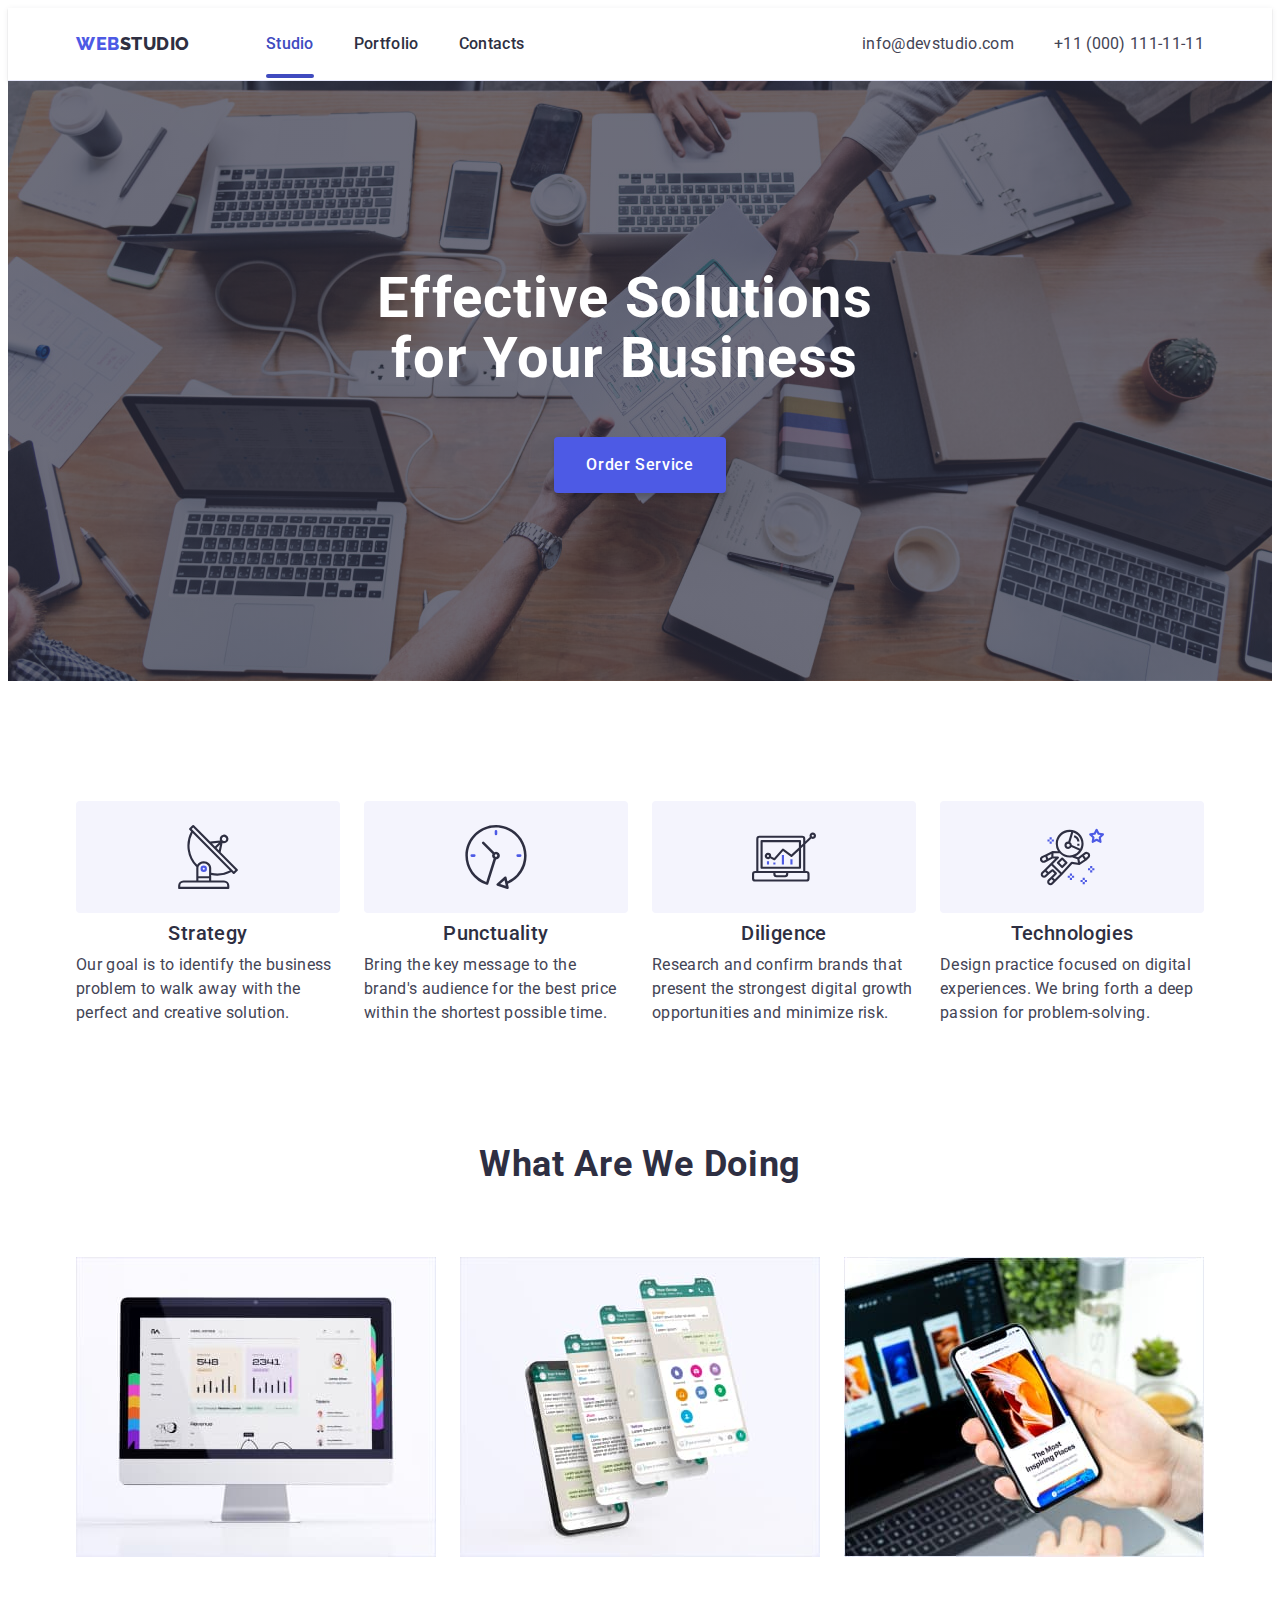
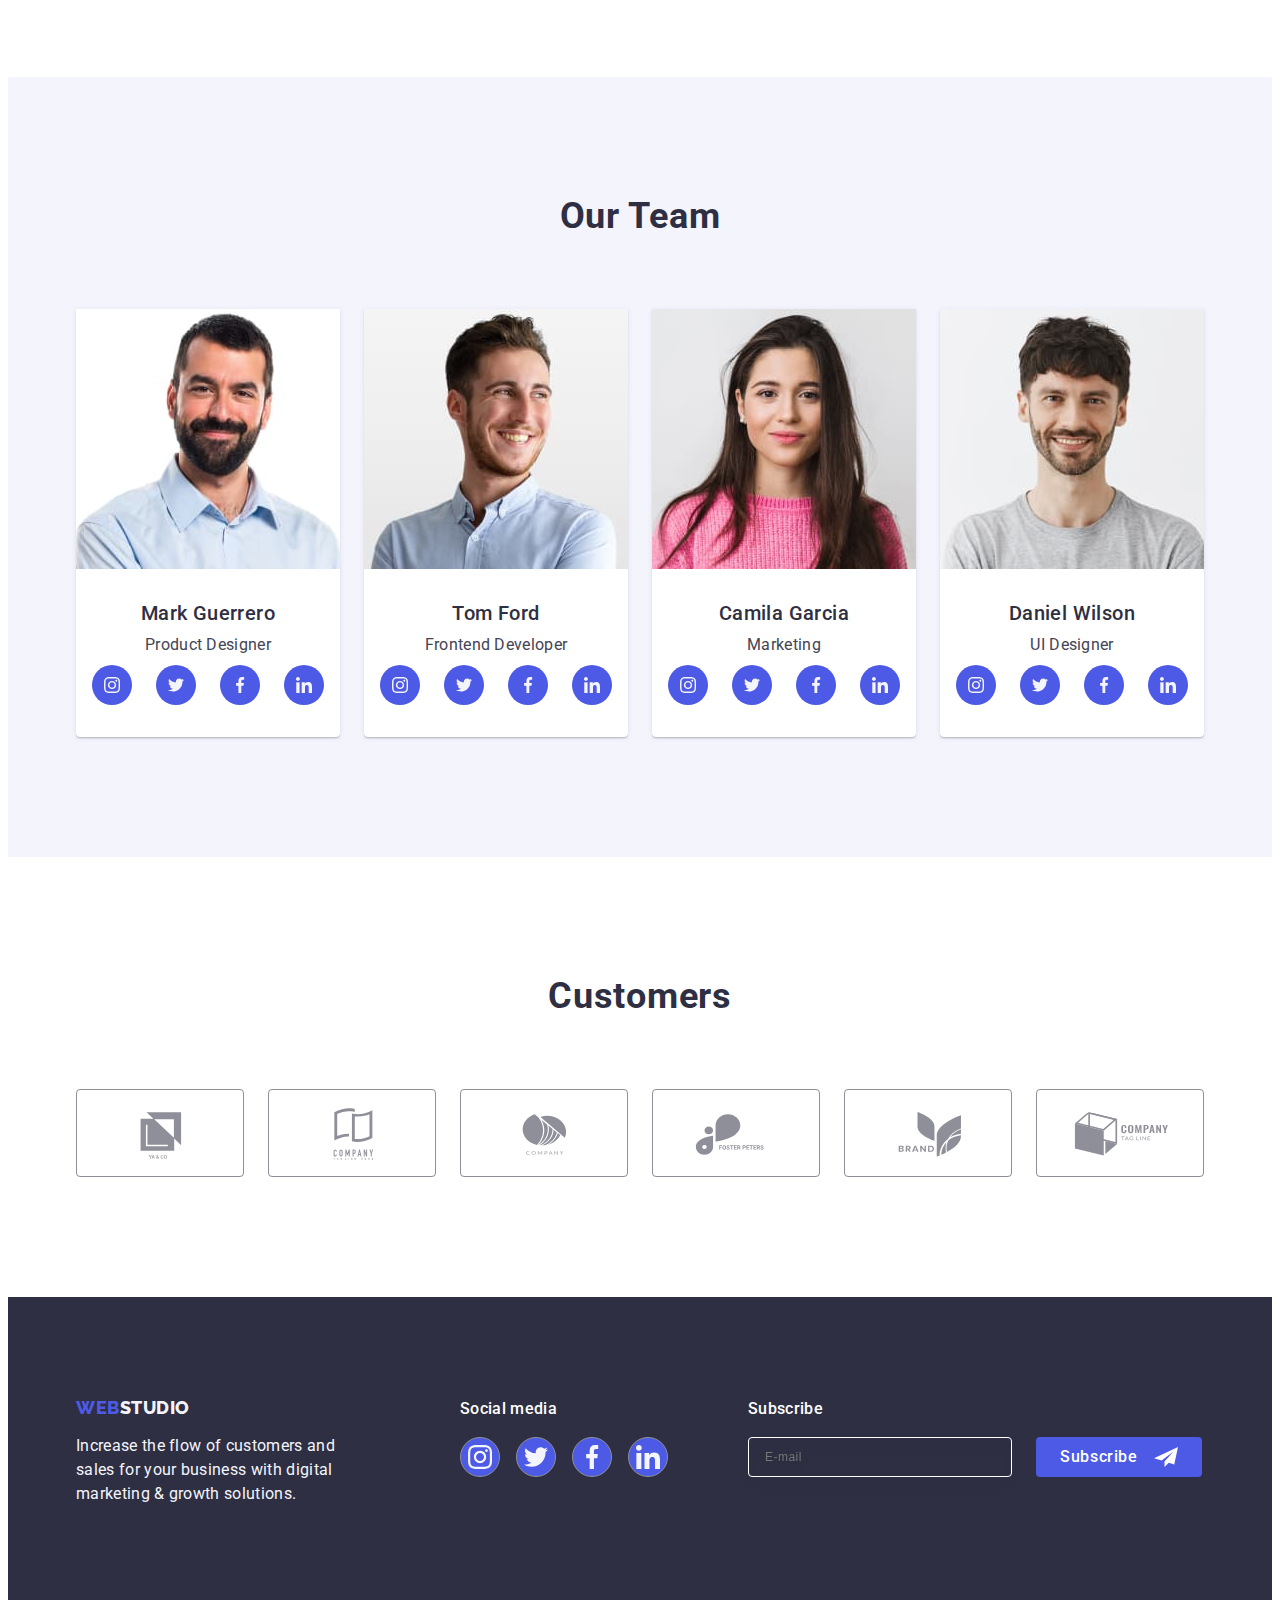
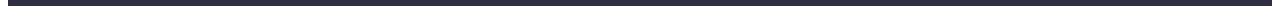
==== index.html @ 53921686 "0" ====
<!DOCTYPE html>
<html lang="en">
  <head>
    <meta charset="UTF-8" />
    <meta http-equiv="X-UA-Compatible" content="IE=edge" />
    <meta name="viewport" content="width=device-width, initial-scale=1.0" />
    <title>WebStudio - Studio</title>
    <link rel="preconnect" href="https://fonts.googleapis.com" />
    <link rel="preconnect" href="https://fonts.gstatic.com" crossorigin />
    <link
      href="https://fonts.googleapis.com/css2?family=Raleway:wght@800&family=Roboto:wght@400;500;700;900&display=swap"
      rel="stylesheet"
    />
    <link
      rel="stylesheet"
      href="https://cdnjs.cloudflare.com/ajax/libs/modern-normalize/2.0.0/modern-normalize.min.css"
      integrity="sha512-4xo8blKMVCiXpTaLzQSLSw3KFOVPWhm/TRtuPVc4WG6kUgjH6J03IBuG7JZPkcWMxJ5huwaBpOpnwYElP/m6wg=="
      crossorigin="anonymous"
      referrerpolicy="no-referrer"
    />
    <link rel="stylesheet" href="./css/styles.css" />
  </head>

  <body>
    <header class="header">
      <div class="header-container container">
        <!-- NAVIGATION ------------------->
        <nav class="header-nav">
          <a href="./index.html" class="header-logo link"
            >Web<span class="header-logo-span">Studio</span></a
          >
          <ul class="header-nav-list list">
            <li>
              <a
                href="./index.html"
                class="header-nav-list-item-link link current"
                >Studio</a
              >
            </li>
            <li>
              <a href="./portfolio.html" class="header-nav-list-item-link link"
                >Portfolio</a
              >
            </li>
            <li>
              <a href="" class="header-nav-list-item-link link">Contacts</a>
            </li>
          </ul>
        </nav>

        <!-- ADDRESS ------------------->
        <address class="address">
          <ul class="address-list list">
            <li>
              <a
                href="mailto:info@devstudio.com"
                class="header-address-list-item-link link"
                >info@devstudio.com</a
              >
            </li>
            <li>
              <a
                href="tel:+110001111111"
                class="header-address-list-item-link link"
                >+11 (000) 111-11-11</a
              >
            </li>
          </ul>
        </address>
      </div>
    </header>

    <main>
      <!-- SECTION-ONE ------------------->
      <section class="section-one">
        <div class="container-hero container">
          <h1 class="main-index-title">
            Effective Solutions for Your Business
          </h1>
          <button type="button" class="index-button" data-modal-open>
            Order Service
          </button>
        </div>
      </section>

      <!-- SECTION-TWO ------------------->
      <section class="section-two">
        <div class="container">
          <h2 class="visually-hidden">Our preference</h2>
          <ul class="menu-list list">
            <li class="menu-list-item">
              <div class="hero-icons">
                <svg class="hero-icons-svg" width="64" height="64">
                  <use href="./images/icons.svg#hero-icons-svg-1-antenna"></use>
                </svg>
              </div>
              <h3 class="title">Strategy</h3>
              <p class="menu-paragraph">
                Our goal is to identify the business problem to walk away with
                the perfect and creative solution.
              </p>
            </li>
            <li class="menu-list-item">
              <div class="hero-icons">
                <svg class="hero-icons-svg" width="64" height="64">
                  <use href="./images/icons.svg#hero-icons-svg-2-clock"></use>
                </svg>
              </div>
              <h3 class="title">Punctuality</h3>
              <p class="menu-paragraph">
                Bring the key message to the brand's audience for the best price
                within the shortest possible time.
              </p>
            </li>
            <li class="menu-list-item">
              <div class="hero-icons">
                <svg class="hero-icons-svg" width="64" height="64">
                  <use href="./images/icons.svg#hero-icons-svg-3-diagram"></use>
                </svg>
              </div>
              <h3 class="title">Diligence</h3>
              <p class="menu-paragraph">
                Research and confirm brands that present the strongest digital
                growth opportunities and minimize risk.
              </p>
            </li>
            <li class="menu-list-item">
              <div class="hero-icons">
                <svg class="hero-icons-svg" width="64" height="64">
                  <use
                    href="./images/icons.svg#hero-icons-svg-4-astronaut"
                  ></use>
                </svg>
              </div>
              <h3 class="title">Technologies</h3>
              <p class="menu-paragraph">
                Design practice focused on digital experiences. We bring forth a
                deep passion for problem-solving.
              </p>
            </li>
          </ul>
        </div>
      </section>

      <!-- SECTION-THREE ----------------->
      <section class="section-three">
        <div class="container-app container">
          <h2 class="subtitle">What are we doing</h2>
          <ul class="app-list list">
            <li class="app-list-item">
              <img
                src="./images/index-doing-01.jpg"
                alt="Desktops app img"
                width="360"
                height="300"
              />
            </li>
            <li class="app-list-item">
              <img
                src="./images/index-doing-02.jpg"
                alt="Messengers app img"
                width="360"
                height="300"
              />
            </li>
            <li class="app-list-item">
              <img
                src="./images/index-doing-03.jpg"
                alt="Mobiles app img"
                width="360"
                height="300"
              />
            </li>
          </ul>
        </div>
      </section>

      <!-- SECTION-FOUR ------------------>
      <section class="section-four">
        <div class="container">
          <h2 class="subtitle">Our Team</h2>
          <ul class="team list">
            <li class="team-item">
              <img
                src="./images/index-team-01.jpg"
                alt="Product Designer photo"
                width="264"
                height="260"
              />
              <div class="team-box">
                <h3 class="title">Mark Guerrero</h3>
                <p class="team-paragraph">Product Designer</p>

                <ul class="team-social list">
                  <!-- instagram -->
                  <li class="team-social-item">
                    <a class="team-social-icon link" href="#">
                      <svg class="team-svg" width="16" height="16">
                        <use href="./images/icons.svg#ico-1-instagram"></use>
                      </svg>
                    </a>
                  </li>
                  <!-- twitter -->
                  <li class="team-social-item">
                    <a class="team-social-icon link" href="#">
                      <svg class="team-svg" width="16" height="16">
                        <use href="./images/icons.svg#ico-2-twitter"></use>
                      </svg>
                    </a>
                  </li>
                  <!-- facebook -->
                  <li class="team-social-item">
                    <a class="team-social-icon link" href="#">
                      <svg class="team-svg" width="16" height="16">
                        <use href="./images/icons.svg#ico-3-facebook"></use>
                      </svg>
                    </a>
                  </li>
                  <!-- linkedin -->
                  <li class="team-social-item">
                    <a class="team-social-icon link" href="#">
                      <svg class="team-svg" width="16" height="16">
                        <use href="./images/icons.svg#ico-4-linkedin"></use>
                      </svg>
                    </a>
                  </li>
                </ul>
              </div>
            </li>
            <li class="team-item">
              <img
                src="./images/index-team-02.jpg"
                alt="Frontend Developer photo"
                width="264"
                height="260"
              />
              <div class="team-box">
                <h3 class="title">Tom Ford</h3>
                <p class="team-paragraph">Frontend Developer</p>
                <ul class="team-social list">
                  <!-- instagram -->
                  <li class="team-social-item">
                    <a class="team-social-icon link" href="#">
                      <svg class="team-svg" width="16" height="16">
                        <use href="./images/icons.svg#ico-1-instagram"></use>
                      </svg>
                    </a>
                  </li>
                  <!-- twitter -->
                  <li class="team-social-item">
                    <a class="team-social-icon link" href="#">
                      <svg class="team-svg" width="16" height="16">
                        <use href="./images/icons.svg#ico-2-twitter"></use>
                      </svg>
                    </a>
                  </li>
                  <!-- facebook -->
                  <li class="team-social-item">
                    <a class="team-social-icon link" href="#">
                      <svg class="team-svg" width="16" height="16">
                        <use href="./images/icons.svg#ico-3-facebook"></use>
                      </svg>
                    </a>
                  </li>
                  <!-- linkedin -->
                  <li class="team-social-item">
                    <a class="team-social-icon link" href="#">
                      <svg class="team-svg" width="16" height="16">
                        <use href="./images/icons.svg#ico-4-linkedin"></use>
                      </svg>
                    </a>
                  </li>
                </ul>
              </div>
            </li>
            <li class="team-item">
              <img
                src="./images/index-team-03.jpg"
                alt="Marketer photo"
                width="264"
                height="260"
              />
              <div class="team-box">
                <h3 class="title">Camila Garcia</h3>
                <p class="team-paragraph">Marketing</p>
                <ul class="team-social list">
                  <!-- instagram -->
                  <li class="team-social-item">
                    <a class="team-social-icon link" href="#">
                      <svg class="team-svg" width="16" height="16">
                        <use href="./images/icons.svg#ico-1-instagram"></use>
                      </svg>
                    </a>
                  </li>
                  <!-- twitter -->
                  <li class="team-social-item">
                    <a class="team-social-icon link" href="#">
                      <svg class="team-svg" width="16" height="16">
                        <use href="./images/icons.svg#ico-2-twitter"></use>
                      </svg>
                    </a>
                  </li>
                  <!-- facebook -->
                  <li class="team-social-item">
                    <a class="team-social-icon link" href="#">
                      <svg class="team-svg" width="16" height="16">
                        <use href="./images/icons.svg#ico-3-facebook"></use>
                      </svg>
                    </a>
                  </li>
                  <!-- linkedin -->
                  <li class="team-social-item">
                    <a class="team-social-icon link" href="#">
                      <svg class="team-svg" width="16" height="16">
                        <use href="./images/icons.svg#ico-4-linkedin"></use>
                      </svg>
                    </a>
                  </li>
                </ul>
              </div>
            </li>
            <li class="team-item">
              <img
                src="./images/index-team-04.jpg"
                alt="UI Designer photo"
                width="264"
                height="260"
              />
              <div class="team-box">
                <h3 class="title">Daniel Wilson</h3>
                <p class="team-paragraph">UI Designer</p>
                <ul class="team-social list">
                  <!-- instagram -->
                  <li class="team-social-item">
                    <a class="team-social-icon link" href="#">
                      <svg class="team-svg" width="16" height="16">
                        <use href="./images/icons.svg#ico-1-instagram"></use>
                      </svg>
                    </a>
                  </li>
                  <!-- twitter -->
                  <li class="team-social-item">
                    <a class="team-social-icon link" href="#">
                      <svg class="team-svg" width="16" height="16">
                        <use href="./images/icons.svg#ico-2-twitter"></use>
                      </svg>
                    </a>
                  </li>
                  <!-- facebook -->
                  <li class="team-social-item">
                    <a class="team-social-icon link" href="#">
                      <svg class="team-svg" width="16" height="16">
                        <use href="./images/icons.svg#ico-3-facebook"></use>
                      </svg>
                    </a>
                  </li>
                  <!-- linkedin -->
                  <li class="team-social-item">
                    <a class="team-social-icon link" href="#">
                      <svg class="team-svg" width="16" height="16">
                        <use href="./images/icons.svg#ico-4-linkedin"></use>
                      </svg>
                    </a>
                  </li>
                </ul>
              </div>
            </li>
          </ul>
        </div>
      </section>

      <!-- SECTION-FIVE ------------------>
      <section class="section-five">
        <div class="container">
          <h2 class="subtitle">Customers</h2>
          <ul class="customers-list list">
            <!-- customers-logo-1 -->
            <li class="customers-item">
              <a href="#" class="customers-link link">
                <svg class="customers-icon" width="104" height="56">
                  <use href="./images/icons.svg#customers-logo-1"></use>
                </svg>
              </a>
            </li>
            <!-- customers-logo-2 -->
            <li class="customers-item">
              <a href="#" class="customers-link link">
                <svg class="customers-icon" width="104" height="56">
                  <use href="./images/icons.svg#customers-logo-2"></use>
                </svg>
              </a>
            </li>
            <!-- customers-logo-3 -->
            <li class="customers-item">
              <a href="#" class="customers-link link">
                <svg class="customers-icon" width="104" height="56">
                  <use href="./images/icons.svg#customers-logo-3"></use>
                </svg>
              </a>
            </li>
            <!-- customers-logo-4 -->
            <li class="customers-item">
              <a href="#" class="customers-link link">
                <svg class="customers-icon" width="104" height="56">
                  <use href="./images/icons.svg#customers-logo-4"></use>
                </svg>
              </a>
            </li>
            <!-- customers-logo-5 -->
            <li class="customers-item">
              <a href="#" class="customers-link link">
                <svg class="customers-icon" width="104" height="56">
                  <use href="./images/icons.svg#customers-logo-5"></use>
                </svg>
              </a>
            </li>
            <!-- customers-logo-6 -->
            <li class="customers-item">
              <a href="#" class="customers-link link">
                <svg class="customers-icon" width="104" height="56">
                  <use href="./images/icons.svg#customers-logo-6"></use>
                </svg>
              </a>
            </li>
          </ul>
        </div>
      </section>
    </main>

    <!-- SECTION-FOOTER ---------------->
    <footer class="footer">
      <div class="footer-container container">
        <div class="footer-logo-block">
          <a href="./index.html" class="footer-logo link"
            >Web<span class="footer-logo-span">Studio</span></a
          >
          <p class="footer-paragraph">
            Increase the flow of customers and sales for your business with
            digital marketing & growth solutions.
          </p>
        </div>

        <!------- FOOTER SOCIAL --------->
        <div class="footer-social-block">
          <p class="footer-social-paragraph">Social media</p>
          <ul class="footer-social-list list">
            <!-- footer-instagram -->
            <li class="footer-social-items">
              <a href="#" class="footer-social-link link">
                <svg class="footer-social-svg" width="24" height="24">
                  <use href="./images/icons.svg#ico-1-instagram"></use>
                </svg>
              </a>
            </li>
            <!-- footer-twitter -->
            <li class="footer-social-items">
              <a href="#" class="footer-social-link link">
                <svg class="footer-social-svg" width="24" height="24">
                  <use href="./images/icons.svg#ico-2-twitter"></use>
                </svg>
              </a>
            </li>
            <!-- footer-facebook -->
            <li class="footer-social-items">
              <a href="#" class="footer-social-link link">
                <svg class="footer-social-svg" width="24" height="24">
                  <use href="./images/icons.svg#ico-3-facebook"></use>
                </svg>
              </a>
            </li>
            <!-- footer-linkedin -->
            <li class="footer-social-items">
              <a href="#" class="footer-social-link link">
                <svg class="footer-social-svg" width="24" height="24">
                  <use href="./images/icons.svg#ico-4-linkedin"></use>
                </svg>
              </a>
            </li>
          </ul>
        </div>

        <!------- FOOTER SUBSCRIBE --------->
        <div class="footer-subscribe-block">
          <p class="footer-subscribe-paragraph">Subscribe</p>

          <!-- footer-subscribe-form -->
          <form name="subscribe" class="footer-subscribe-form">
            <label class="footer-subscribe-label">
              <input
                type="email"
                name="email"
                placeholder="E-mail"
                class="footer-subscribe-input"
              />
            </label>

            <!-- footer-subscribe-button -->
            <button class="footer-subscribe-button" type="submit">
              Subscribe
              <svg class="footer-subscribe-btn-svg" width="24" height="24">
                <use href="./images/icons.svg#tg-btn"></use>
              </svg>
            </button>
          </form>
        </div>
      </div>
    </footer>

    <!------------- MODAL --------------------->
    <div class="backdrop is-hidden" data-modal>
      <div class="modal">
        <!-- modal close button-X -->
        <button type="button" class="modal-button" data-modal-close>
          <svg class="modal-button-svg" width="8" height="8">
            <use href="./images/icons.svg#modal-x"></use>
          </svg>
        </button>
        <p class="">Leave your contacts and we will call you back</p>
        <!-- modal form -->
        <form class="modal-form-box">
          <!-- modal form Name-->
          <div class="">
            <label for="user-name" class=""></label>
            <div class="">
              <input type="text" class="" id="" name="" />
              <svg><use></use></svg>
            </div>
          </div>
          <!-- modal form Phone-->
          <div class="">
            <label for="user-phone" class=""></label>
            <div class="">
              <input type="tel" class="" id="" name="" />
              <svg><use></use></svg>
            </div>
          </div>
          <!-- modal form Email-->
          <div class="">
            <label for="user-email" class=""></label>
            <div class="">
              <input type="email" class="" id="" name="" />
              <svg><use></use></svg>
            </div>
          </div>
          <!-- modal form Comment-->
          <div class="">
            <label class="" for="user-comment">Comment</label>
            <textarea
              id=""
              class=""
              placeholder="Text input"
              name=""
            ></textarea>
          </div>
          <!-- modal form Checkbox Privacy-->

          <!-- modal form Button Submit-->
        </form>
      </div>
    </div>
    <script src="./js/modal.js"></script>
  </body>
  <!-- HAPPY-END --------------------->
</html>
---- css/styles.css ----
:root {
  --body-background-color: #ffffff;
  --body-text-color: #434455;
  --logo-color: #4d5ae5;
  --logo-header-span-color: #2e2f42;
  --logo-footer-span-color: #f4f4fd;
  --paragraph-color: #434455;
  --color-grey: #2e2f42;
  --footer-social-svg-fill: #f4f4fd;
}

/*--RESET-----------------------*/

*,
*::before,
*::after {
  box-sizing: border-box;
}

h1,
h2,
h3,
h4,
h5,
h6,
p {
  margin-top: 0;
  margin-bottom: 0;
}

ul,
ol {
  list-style: none;
  margin: 0;
  margin-top: 0;
  margin-bottom: 0;
  padding-left: 0;
}

img {
  display: block;
}

.list {
  list-style: none;
  margin: 0;
  padding-left: 0;
}

.link {
  text-decoration: none;
}

fieldset {
  padding: 0;
  margin: 0;
  border: none;
}

/*--GLOBAL-----------------------*/

body {
  font-family: "Roboto", sans-serif;
  color: var(--body-text-color);
  background-color: var(--body-background-color);
}

.container {
  width: 1158px;
  margin: 0 auto;
  padding-right: 15px;
  padding-left: 15px;
}

.visually-hidden {
  position: absolute;
  width: 1px;
  height: 1px;
  margin: -1px;
  border: 0;
  padding: 0;
  white-space: nowrap;
  clip-path: inset(100%);
  clip: rect(0 0 0 0);
  overflow: hidden;
}

/*-- HEADER ---------------------*/

.header {
  border-bottom: 1px solid #e7e9fc;
  padding-top: 24px;
  padding-bottom: 24px;
  box-shadow: 0px 2px 1px rgba(46, 47, 66, 0.08),
    0px 1px 1px rgba(46, 47, 66, 0.16), 0px 1px 6px rgba(46, 47, 66, 0.08);
}

.header-container {
  display: flex;
  justify-content: space-between;
  align-items: center;
}

.header-nav {
  display: flex;
  align-items: center;
}

.header-logo {
  font-family: "Raleway", sans-serif;
  font-weight: 800;
  font-size: 18px;
  line-height: 1.17;
  letter-spacing: 0.03em;
  text-transform: uppercase;
  color: var(--logo-color);
  align-self: center;
  margin-right: 76px;
}

.header-logo-span {
  color: var(--logo-header-span-color);
}

.header-nav-list {
  display: flex;
  gap: 40px;
}

.header-nav-list-item-link {
  font-size: 16px;
  line-height: 1.5;
  letter-spacing: 0.02em;
  font-weight: 500;
  padding-top: 24px;
  padding-bottom: 24px;
  color: var(--color-grey);
  transition: color 250ms cubic-bezier(0.4, 0, 0.2, 1);
}

.header-nav-list-item-link:hover,
.header-nav-list-item-link:focus,
.header-nav-list-item-link:active {
  color: #404bbf;
}

.address {
  font-style: normal;
  gap: 40px;
}

.address-list {
  display: flex;
  gap: 40px;
}

.header-address-list-item-link {
  font-weight: 400;
  font-size: 16px;
  line-height: 1.5;
  letter-spacing: 0.02em;
  color: #434455;
  transition: color 250ms cubic-bezier(0.4, 0, 0.2, 1);
}

.header-address-list-item-link:hover,
.header-address-list-item-link:focus,
.header-address-list-item-link:active {
  color: #404bbf;
}

/*--- SECTION-INDEX-ONE --------------*/

.section-one {
  background-position: center;
  background-color: var(--color-grey);
  background-size: cover;
  background-image: linear-gradient(
      to bottom,
      rgba(46, 47, 66, 0.7),
      rgba(46, 47, 66, 0.7)
    ),
    url(../images/people-office.jpg);
  background-repeat: no-repeat;
  padding: 188px 0px;
  max-width: 1440px;
  margin: 0 auto;
}

.container-hero {
  display: flex;
  flex-direction: column;
  padding: 0 316px;
}

.main-index-title {
  font-weight: 700;
  font-size: 56px;
  line-height: 1.07;
  letter-spacing: 0.02em;
  text-align: center;
  padding-bottom: 48px;
  max-width: 496px;
  color: #ffffff;
}

.index-button {
  display: block;
  padding: 16px 32px;
  align-self: center;
  min-width: 169px;
  height: 56px;
  border: none;
  font-size: 16px;
  line-height: 1.5;
  letter-spacing: 0.04em;
  color: #ffffff;
  background-color: #4d5ae5;
  border-radius: 4px;
  font-family: "Roboto", sans-serif;
  font-weight: 500;
  box-shadow: 0px 4px 4px rgba(0, 0, 0, 0.15);
  cursor: pointer;
  transition: background-color 250ms cubic-bezier(0.4, 0, 0.2, 1);
}

.index-button:focus {
  background-color: #404bbf;
}

.index-button:hover {
  background: #404bbf;
  box-shadow: 0px 4px 4px rgba(0, 0, 0, 0.15);
}

/*--- SECTION-INDEX-TWO --------------*/

.section-two {
  padding: 120px 0;
}

.menu-list {
  display: flex;
  gap: 24px;
}

.menu-list-item {
  width: 264px;
}

.hero-icons {
  display: flex;
  width: 264px;
  height: 112px;
  align-items: center;
  justify-content: center;
  margin-bottom: 8px;
  border-radius: 4px;
  background: #f4f4fd;
}

.hero-icons-svg {
  margin: 24px 100px;
}

.menu-list-item > h3 {
  margin-bottom: 8px;
}

.menu-paragraph {
  font-style: normal;
  font-weight: 400;
  font-size: 16px;
  line-height: 1.5;
  letter-spacing: 0.02em;
  color: #434455;
}

.title {
  font-size: 20px;
  line-height: 1.2;
  font-weight: 500;
  letter-spacing: 0.02em;
  color: var(--color-grey);
  text-align: center;
  margin-bottom: 8px;
}

.team-paragraph {
  font-size: 16px;
  line-height: 1.5;
  letter-spacing: 0.02em;
  color: #434455;
  text-align: center;
}

/*--- SECTION-INDEX-THREE --------------*/

.section-three {
  padding-bottom: 120px;
}

.subtitle {
  font-weight: 700;
  font-size: 36px;
  line-height: 1.11;
  text-align: center;
  text-transform: capitalize;
  letter-spacing: 0.02em;
  color: var(--color-grey);
  margin-bottom: 72px;
}

.app-list {
  display: flex;
  gap: 24px;
}

.app-list-item {
  width: calc((100% - 48px) / 3);
}

/*--- SECTION-INDEX-FOUR --------------*/

.section-four {
  background-color: #f4f4fd;
  padding: 120px 0;
}

.team {
  display: flex;
  gap: 24px;
}

.team-item {
  display: flex;
  flex-direction: column;
  justify-content: center;
  align-items: center;
  width: calc((100% - 72px) / 4);
  box-shadow: 0px 1px 6px rgba(46, 47, 66, 0.08),
    0px 1px 1px rgba(46, 47, 66, 0.16), 0px 2px 1px rgba(46, 47, 66, 0.08);
  border-radius: 0px 0px 4px 4px;
  background-color: #ffffff;
}

.team-box {
  padding: 32px 0;
}

.team-social {
  display: flex;
  justify-content: center;
  margin-top: 8px;
  gap: 24px;
}

.team-social-item {
  width: 40px;
  height: 40px;
}

.team-social-icon {
  width: 100%;
  height: 100%;
  background-color: #4d5ae5;
  padding: 12px;
  border-radius: 50%;
  display: flex;
  align-items: center;
  justify-content: center;
  transition: background-color 250ms cubic-bezier(0.4, 0, 0.2, 1);
}

.team-social-icon:hover,
.team-social-icon:focus {
  background-color: #404bbf;
}

.team-svg {
  fill: #f4f4fd;
}

/*--- SECTION-INDEX-FIVE --------------*/

.section-five {
  padding-top: 120px;
  padding-bottom: 120px;
}

.customers-list {
  display: flex;
  gap: 24px;
}

.customers-item {
  display: inline-block;
  height: 88px;
  width: calc((100% - 120px) / 6);
}

.customers-item:hover,
.customers-item:focus {
  border: 1px solid #404bbf;
  border-radius: 4px;
}

.customers-link {
  width: 100%;
  height: 100%;
  border: 1px solid #8e8f99;
  color: #8e8f99;
  border-radius: 4px;
  display: flex;
  align-items: center;
  justify-content: center;
  padding: 16px 32px;
  transition: border-color 250ms cubic-bezier(0.4, 0, 0.2, 1),
    color 250ms cubic-bezier(0.4, 0, 0.2, 1);
}

.customers-link:hover,
.customers-link:focus {
  fill: #404bbf;
  color: #404bbf;
  border-color: #404bbf;
}

.customers-icon {
  fill: currentColor;
}

.customers-icon:hover,
.customers-icon:focus {
  fill: #404bbf;
}

/*-- PORTFOLIO-CATEGORY-BUTTON-FILTER -----*/

.section-portfolio-category {
  padding-top: 96px;
  padding-bottom: 120px;
}

.category-filter {
  display: flex;
  align-items: center;
  justify-content: center;
  gap: 24px;
  margin-bottom: 72px;
}

.button-filter {
  font-family: "Roboto", sans-serif;
  font-size: 16px;
  line-height: 1.5;
  color: #4d5ae5;
  background-color: #f4f4fd;
  border: 1px solid #e7e9fc;
  border-radius: 4px;
  font-weight: 500;
  letter-spacing: 0.04em;
  padding: 12px 24px;
  cursor: pointer;
  transition: color 250ms cubic-bezier(0.4, 0, 0.2, 1),
    background-color 250ms cubic-bezier(0.4, 0, 0.2, 1),
    border-color 250ms cubic-bezier(0.4, 0, 0.2, 1),
    box-shadow 250ms cubic-bezier(0.4, 0, 0.2, 1);
}

.button-filter:hover,
.button-filter:focus {
  color: #ffffff;
  background: #404bbf;
  border: 1px solid transparent;
  box-shadow: 0px 3px 1px rgba(0, 0, 0, 0.1), 0px 2px 1px rgba(0, 0, 0, 0.08),
    0px 2px 2px rgba(0, 0, 0, 0.12);
  border-radius: 4px;
}

/*-- PORTFOLIO-CATEGORY-LIST -----------*/

.category-box {
  padding: 32px 16px;
  border: 1px solid #e7e9fc;
  border-top: none;
}

.category-list {
  display: flex;
  flex-wrap: wrap;
}

.category-item {
  margin-right: 24px;
  margin-bottom: 48px;
  position: relative;
  overflow: hidden;
}

.category-item:focus,
.category-item:hover {
  box-shadow: 0px 1px 6px rgba(46, 47, 66, 0.08),
    0px 1px 1px rgba(46, 47, 66, 0.16), 0px 2px 1px rgba(46, 47, 66, 0.08);
}

.category-item:nth-child(3) {
  margin-right: 0;
}

.category-item:nth-child(6) {
  margin-right: 0;
}

.category-item:nth-child(7) {
  margin-bottom: 0;
}

.category-item:nth-child(8) {
  margin-bottom: 0;
}

.category-item:nth-child(9) {
  margin-bottom: 0;
  margin-right: 0;
}

.category-title-box {
  text-align: start;
  margin-bottom: 8px;
}

.category-paragraph {
  font-size: 16px;
  line-height: 1.5;
  letter-spacing: 0.02em;
  color: var(--paragraph-color);
}

/*-- OVERLAY --------------------*/

.overlay-box {
  position: relative;
  overflow: hidden;
}

.overlay-box:hover .overlay-text {
  transform: translateY(0);
}

.overlay-text {
  position: absolute;
  top: 0;
  font-size: 16px;
  line-height: 1.5;
  letter-spacing: 0.02em;
  color: #f4f4fd;
  padding: 40px 32px;
  background-color: #4d5ae5;
  height: 100%;
  width: 100%;
  transform: translateY(100%);
  transition: transform 250ms cubic-bezier(0.4, 0, 0.2, 1);
}

.overlay-link {
  display: block;
  transition: box-shadow 250ms cubic-bezier(0.4, 0, 0.2, 1);
}

.overlay-link:hover {
  box-shadow: 0px 1px 6px rgba(46, 47, 66, 0.08),
    0px 1px 1px rgba(46, 47, 66, 0.16), 0px 2px 1px rgba(46, 47, 66, 0.08);
}

.overlay-link:focus .overlay-text {
  transform: translateY(0%);
}

.overlay-link:focus,
.overlay-link:hover > .overlay-text {
  box-shadow: 0px 1px 6px rgba(46, 47, 66, 0.08),
    0px 1px 1px rgba(46, 47, 66, 0.16), 0px 2px 1px rgba(46, 47, 66, 0.08);
}

/*-- FOOTER --------------------*/

.footer {
  background-color: #2e2f42;
  padding: 100px 0;
}

.footer-container {
  display: flex;
  align-items: baseline;
}

.footer-logo-block {
  margin-right: 120px;
}

.footer-logo {
  font-family: "Raleway", sans-serif;
  font-weight: 800;
  font-size: 18px;
  line-height: 1.17;
  letter-spacing: 0.03em;
  text-transform: uppercase;
  margin-bottom: 16px;
  display: inline-block;
  color: var(--logo-color);
}

.footer-logo-span {
  color: var(--logo-footer-span-color);
}

.footer-paragraph {
  font-size: 16px;
  line-height: 1.5;
  letter-spacing: 0.02em;
  color: #f4f4fd;
  max-width: 264px;
}

/*-- FOOTER SOCIAL -----------*/

.footer-social-block {
  margin-right: 80px;
}

.footer-social-paragraph {
  font-weight: 500;
  line-height: 1.5;
  letter-spacing: 0.02em;
  color: #ffffff;
  margin-bottom: 16px;
}

.footer-social-list {
  display: flex;
  gap: 16px;
}

.footer-social-items {
  width: 40px;
  height: 40px;
}

.footer-social-link {
  width: 100%;
  height: 100%;
  color: #8e8f99;
  border: 1px solid #8e8f99;
  background-color: #4d5ae5;
  border-radius: 50%;
  display: flex;
  align-items: center;
  justify-content: center;
  transition: background-color 250ms cubic-bezier(0.4, 0, 0.2, 1);
}

.footer-social-link:hover,
.footer-social-link:focus {
  color: #404bbf;
  border-color: #404bbf;
  background-color: #31d0aa;
}

.footer-social-svg {
  fill: var(--footer-social-svg-fill);
}

/*-- FOOTER SUBSCRIBE -----------*/

.footer-subscribe-block {
}

.footer-subscribe-paragraph {
  font-weight: 500;
  font-size: 16px;
  line-height: 1.5;
  letter-spacing: 0.02em;
  color: #ffffff;
  margin-bottom: 16px;
}

.footer-subscribe-form {
  display: flex;
  gap: 24px;
}

.footer-subscribe-label {
}

.footer-subscribe-input {
  display: block;
  width: 264px;
  height: 40px;
  font-size: 12px;
  line-height: 2;
  letter-spacing: 0.04em;
  padding-left: 16px;
  background-color: transparent;
  border: 1px solid #ffffff;
  filter: drop-shadow(0px 4px 4px rgba(0, 0, 0, 0.15));
  border-radius: 4px;
  color: #ffffff;
}

.footer-subscribe-button {
  display: flex;
  min-width: 165px;
  height: 40px;
  justify-content: center;
  align-items: center;
  font-family: "Roboto", sans-serif;
  font-size: 16px;
  font-weight: 500;
  letter-spacing: 0.04em;
  cursor: pointer;
  border: none;
  padding: 10px 24px;
  color: #ffffff;
  line-height: 1.5;
  background: #4d5ae5;
  border-radius: 4px;
}

.footer-subscribe-btn-svg {
  margin-left: 16px;
}

/*-- MODAL ------------*/

.backdrop {
  position: fixed;
  top: 0;
  left: 0;
  width: 100%;
  height: 100%;
  background-color: rgba(46, 47, 66, 0.4);
  transition: opacity 250ms cubic-bezier(0.4, 0, 0.2, 1),
    visibility 250ms cubic-bezier(0.4, 0, 0.2, 1);
}

.is-hidden {
  opacity: 0;
  visibility: hidden;
  pointer-events: none;
}

.modal {
  position: absolute;
  top: 50%;
  left: 50%;
  transform: translate(-50%, -50%) scale(1);
  width: 408px;
  min-height: 584px;
  background: #fcfcfc;
  box-shadow: 0px 1px 1px rgba(0, 0, 0, 0.14), 0px 1px 3px rgba(0, 0, 0, 0.12),
    0px 2px 1px rgba(0, 0, 0, 0.2);
  border-radius: 4px;
  transition: transform 250ms cubic-bezier(0.4, 0, 0.2, 1);
}

.modal-button {
  position: absolute;
  top: 24px;
  right: 24px;
  width: 24px;
  height: 24px;
  border-radius: 50%;
  display: flex;
  align-items: center;
  justify-content: center;
  background-color: #e7e9fc;
  border: 1px solid rgba(0, 0, 0, 0.1);
  padding: 0;
  cursor: pointer;
  transition: background-color 250ms cubic-bezier(0.4, 0, 0.2, 1),
    border 250ms cubic-bezier(0.4, 0, 0.2, 1);
}

.modal-button:hover {
  border: none;
  background-color: #404bbf;
}

.modal-button:focus {
  border: none;
  background-color: #404bbf;
}

.modal-button:hover,
.modal-button:focus .modal-button-svg {
  fill: #ffffff;
}

.modal-button-svg {
  transition: fill 250ms cubic-bezier(0.4, 0, 0.2, 1);
}

/*-- CURRENT PAGE ------------*/

.current {
  color: #404bbf;
  position: relative;
  transition: color 250ms cubic-bezier(0.4, 0, 0.2, 1);
}

.current:after {
  content: "";
  position: absolute;
  left: 0;
  bottom: -1px;
  background-color: #404bbf;
  height: 4px;
  border-radius: 2px;
  display: block;
  width: 100%;
}

/*-- END ---- GOOD-LUCK! -----*/
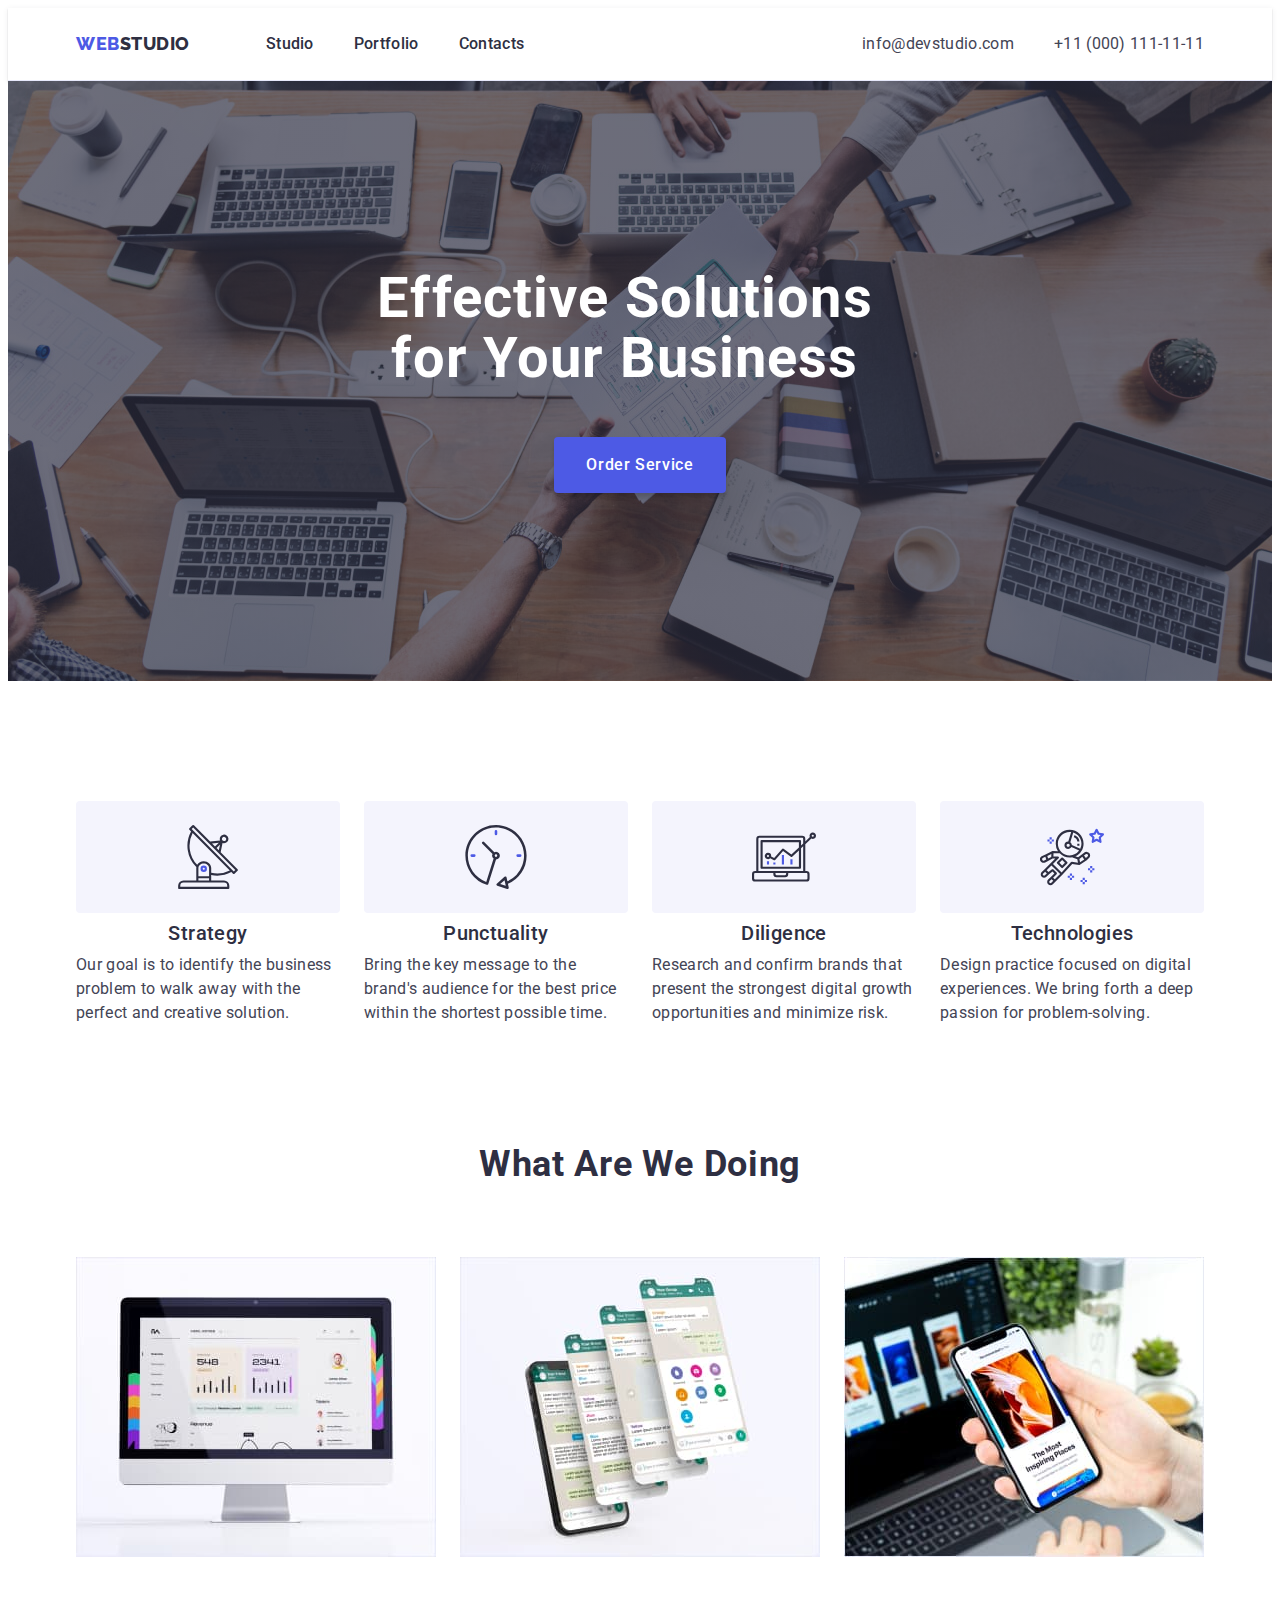
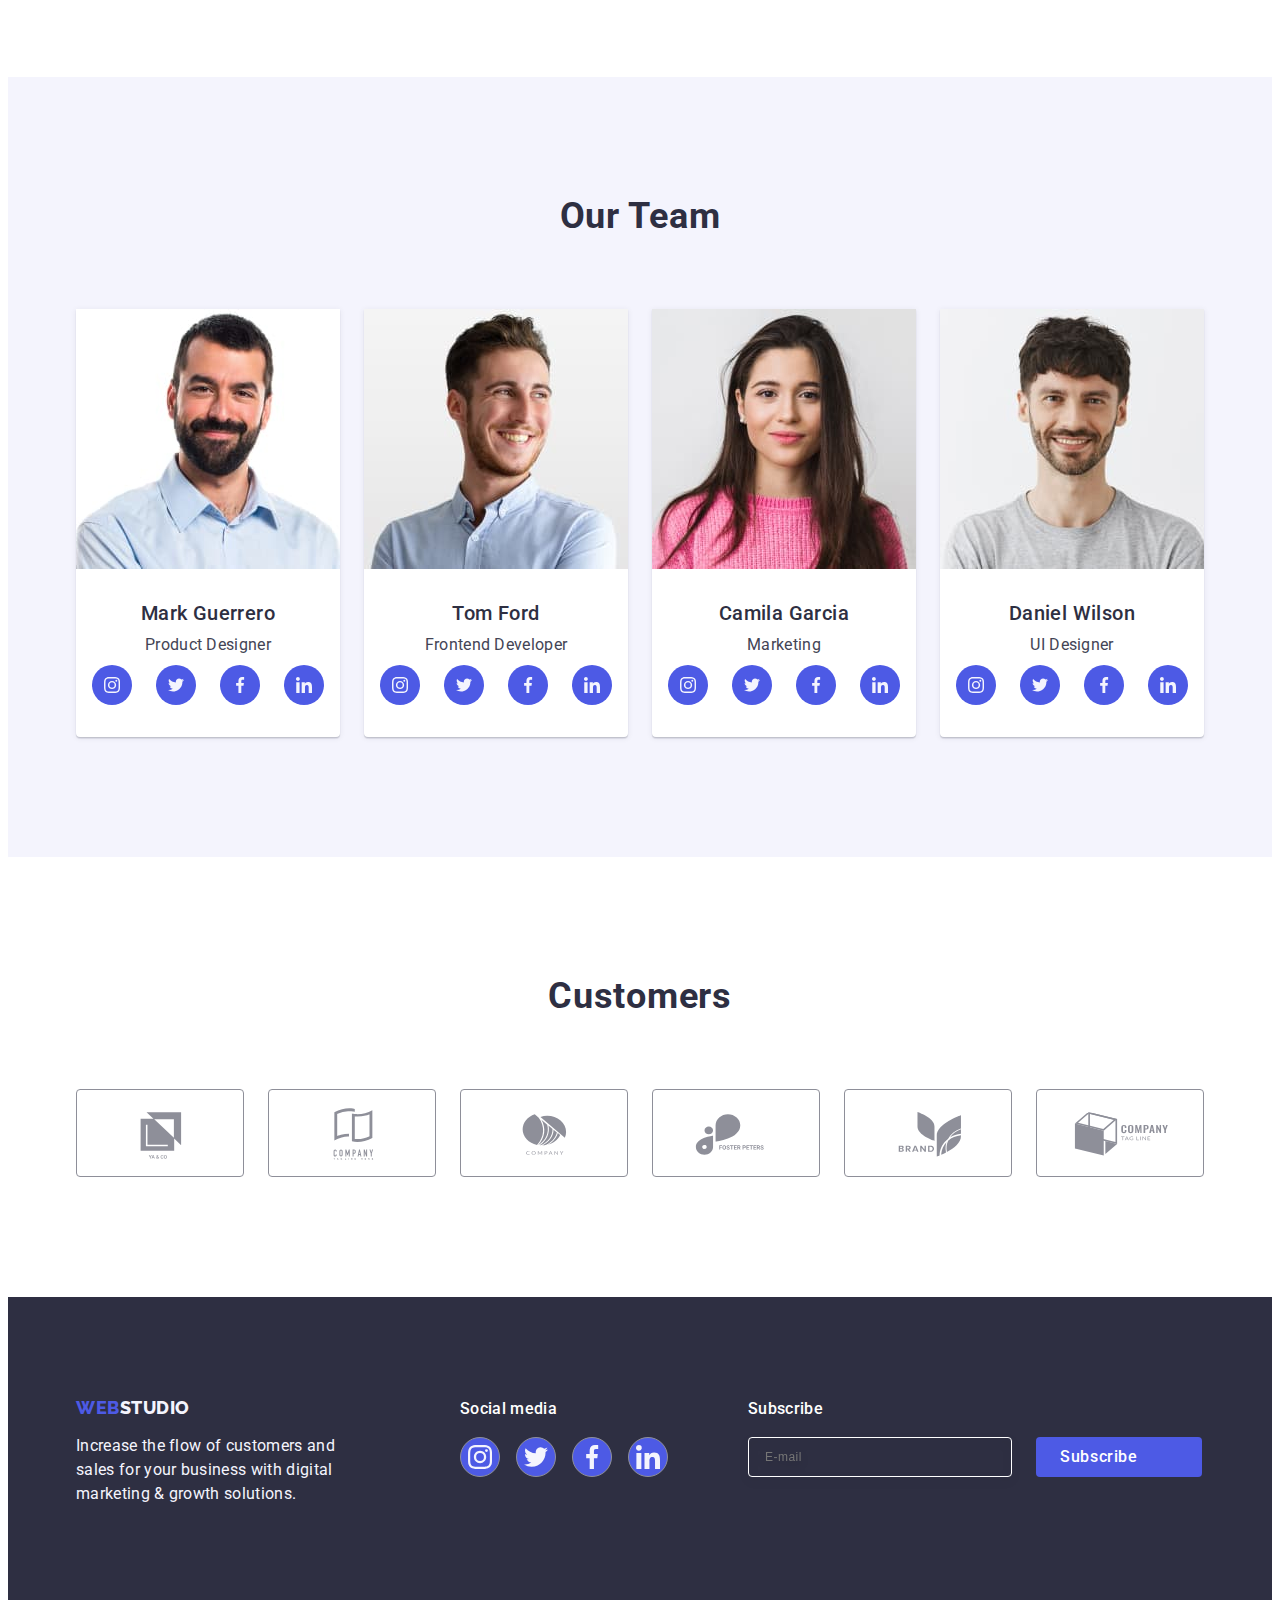
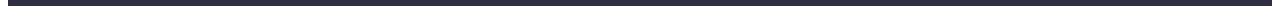
==== commit 9b5e6973: "x" ====
--- a/index.html
+++ b/index.html
@@ -1,564 +1,512 @@
 <!DOCTYPE html>
 <html lang="en">
-  <head>
-    <meta charset="UTF-8" />
-    <meta http-equiv="X-UA-Compatible" content="IE=edge" />
-    <meta name="viewport" content="width=device-width, initial-scale=1.0" />
-    <title>WebStudio - Studio</title>
-    <link rel="preconnect" href="https://fonts.googleapis.com" />
-    <link rel="preconnect" href="https://fonts.gstatic.com" crossorigin />
-    <link
-      href="https://fonts.googleapis.com/css2?family=Raleway:wght@800&family=Roboto:wght@400;500;700;900&display=swap"
-      rel="stylesheet"
-    />
-    <link
-      rel="stylesheet"
-      href="https://cdnjs.cloudflare.com/ajax/libs/modern-normalize/2.0.0/modern-normalize.min.css"
-      integrity="sha512-4xo8blKMVCiXpTaLzQSLSw3KFOVPWhm/TRtuPVc4WG6kUgjH6J03IBuG7JZPkcWMxJ5huwaBpOpnwYElP/m6wg=="
-      crossorigin="anonymous"
-      referrerpolicy="no-referrer"
-    />
-    <link rel="stylesheet" href="./css/styles.css" />
-  </head>
-
-  <body>
-    <header class="header">
-      <div class="header-container container">
-        <!-- NAVIGATION ------------------->
-        <nav class="header-nav">
-          <a href="./index.html" class="header-logo link"
-            >Web<span class="header-logo-span">Studio</span></a
-          >
-          <ul class="header-nav-list list">
-            <li>
-              <a
-                href="./index.html"
-                class="header-nav-list-item-link link current"
-                >Studio</a
-              >
-            </li>
-            <li>
-              <a href="./portfolio.html" class="header-nav-list-item-link link"
-                >Portfolio</a
-              >
-            </li>
-            <li>
-              <a href="" class="header-nav-list-item-link link">Contacts</a>
-            </li>
-          </ul>
-        </nav>
-
-        <!-- ADDRESS ------------------->
-        <address class="address">
-          <ul class="address-list list">
-            <li>
-              <a
-                href="mailto:info@devstudio.com"
-                class="header-address-list-item-link link"
-                >info@devstudio.com</a
-              >
-            </li>
-            <li>
-              <a
-                href="tel:+110001111111"
-                class="header-address-list-item-link link"
-                >+11 (000) 111-11-11</a
-              >
-            </li>
-          </ul>
-        </address>
-      </div>
-    </header>
-
-    <main>
-      <!-- SECTION-ONE ------------------->
-      <section class="section-one">
-        <div class="container-hero container">
-          <h1 class="main-index-title">
-            Effective Solutions for Your Business
-          </h1>
-          <button type="button" class="index-button" data-modal-open>
-            Order Service
+
+<head>
+  <meta charset="UTF-8" />
+  <meta http-equiv="X-UA-Compatible" content="IE=edge" />
+  <meta name="viewport" content="width=device-width, initial-scale=1.0" />
+  <title>WebStudio - Studio</title>
+  <link rel="preconnect" href="https://fonts.googleapis.com" />
+  <link rel="preconnect" href="https://fonts.gstatic.com" crossorigin />
+  <link href="https://fonts.googleapis.com/css2?family=Raleway:wght@800&family=Roboto:wght@400;500;700;900&display=swap"
+    rel="stylesheet" />
+  <link rel="stylesheet" href="https://cdnjs.cloudflare.com/ajax/libs/modern-normalize/2.0.0/modern-normalize.min.css"
+    integrity="sha512-4xo8blKMVCiXpTaLzQSLSw3KFOVPWhm/TRtuPVc4WG6kUgjH6J03IBuG7JZPkcWMxJ5huwaBpOpnwYElP/m6wg=="
+    crossorigin="anonymous" referrerpolicy="no-referrer" />
+  <link rel="stylesheet" href="./css/styles.css" />
+</head>
+
+<body>
+  <header class="header">
+    <div class="header-container container">
+      <!-- NAVIGATION ------------------->
+      <nav class="header-nav">
+        <a href="./index.html" class="header-logo link">Web<span class="header-logo-span">Studio</span></a>
+        <ul class="header-nav-list list">
+          <li>
+            <a href="./index.html" class="header-nav-list-item-link link current">Studio</a>
+          </li>
+          <li>
+            <a href="./portfolio.html" class="header-nav-list-item-link link">Portfolio</a>
+          </li>
+          <li>
+            <a href="" class="header-nav-list-item-link link">Contacts</a>
+          </li>
+        </ul>
+      </nav>
+
+      <!-- ADDRESS ------------------->
+      <address class="address">
+        <ul class="address-list list">
+          <li>
+            <a href="mailto:info@devstudio.com" class="header-address-list-item-link link">info@devstudio.com</a>
+          </li>
+          <li>
+            <a href="tel:+110001111111" class="header-address-list-item-link link">+11 (000) 111-11-11</a>
+          </li>
+        </ul>
+      </address>
+    </div>
+  </header>
+
+  <main>
+    <!-- SECTION-ONE ------------------->
+    <section class="section-one">
+      <div class="container-hero container">
+        <h1 class="main-index-title">
+          Effective Solutions for Your Business
+        </h1>
+        <button type="button" class="index-button" data-modal-open>
+          Order Service
+        </button>
+      </div>
+    </section>
+
+    <!-- SECTION-TWO ------------------->
+    <section class="section-two">
+      <div class="container">
+        <h2 class="visually-hidden">Our preference</h2>
+        <ul class="menu-list list">
+          <li class="menu-list-item">
+            <div class="hero-icons">
+              <svg class="hero-icons-svg" width="64" height="64">
+                <use href="./images/icons.svg#icon-antenna"></use>
+              </svg>
+            </div>
+            <h3 class="title">Strategy</h3>
+            <p class="menu-paragraph">
+              Our goal is to identify the business problem to walk away with
+              the perfect and creative solution.
+            </p>
+          </li>
+          <li class="menu-list-item">
+            <div class="hero-icons">
+              <svg class="hero-icons-svg" width="64" height="64">
+                <use href="./images/icons.svg#icon-clock"></use>
+              </svg>
+            </div>
+            <h3 class="title">Punctuality</h3>
+            <p class="menu-paragraph">
+              Bring the key message to the brand's audience for the best price
+              within the shortest possible time.
+            </p>
+          </li>
+          <li class="menu-list-item">
+            <div class="hero-icons">
+              <svg class="hero-icons-svg" width="64" height="64">
+                <use href="./images/icons.svg#icon-diagram"></use>
+              </svg>
+            </div>
+            <h3 class="title">Diligence</h3>
+            <p class="menu-paragraph">
+              Research and confirm brands that present the strongest digital
+              growth opportunities and minimize risk.
+            </p>
+          </li>
+          <li class="menu-list-item">
+            <div class="hero-icons">
+              <svg class="hero-icons-svg" width="64" height="64">
+                <use href="./images/icons.svg#icon-astronaut"></use>
+              </svg>
+            </div>
+            <h3 class="title">Technologies</h3>
+            <p class="menu-paragraph">
+              Design practice focused on digital experiences. We bring forth a
+              deep passion for problem-solving.
+            </p>
+          </li>
+        </ul>
+      </div>
+    </section>
+
+    <!-- SECTION-THREE ----------------->
+    <section class="section-three">
+      <div class="container-app container">
+        <h2 class="subtitle">What are we doing</h2>
+        <ul class="app-list list">
+          <li class="app-list-item">
+            <img src="./images/index-doing-01.jpg" alt="Desktops app img" width="360" height="300" />
+          </li>
+          <li class="app-list-item">
+            <img src="./images/index-doing-02.jpg" alt="Messengers app img" width="360" height="300" />
+          </li>
+          <li class="app-list-item">
+            <img src="./images/index-doing-03.jpg" alt="Mobiles app img" width="360" height="300" />
+          </li>
+        </ul>
+      </div>
+    </section>
+
+    <!-- SECTION-FOUR ------------------>
+    <section class="section-four">
+      <div class="container">
+        <h2 class="subtitle">Our Team</h2>
+        <ul class="team list">
+          <li class="team-item">
+            <img src="./images/index-team-01.jpg" alt="Product Designer photo" width="264" height="260" />
+            <div class="team-box">
+              <h3 class="title">Mark Guerrero</h3>
+              <p class="team-paragraph">Product Designer</p>
+
+              <ul class="team-social list">
+                <!-- instagram -->
+                <li class="team-social-item">
+                  <a class="team-social-icon link" href="#">
+                    <svg class="team-svg" width="16" height="16">
+                      <use href="./images/icons.svg#icon-instagram"></use>
+                    </svg>
+                  </a>
+                </li>
+                <!-- twitter -->
+                <li class="team-social-item">
+                  <a class="team-social-icon link" href="#">
+                    <svg class="team-svg" width="16" height="16">
+                      <use href="./images/icons.svg#icon-twitter"></use>
+                    </svg>
+                  </a>
+                </li>
+                <!-- facebook -->
+                <li class="team-social-item">
+                  <a class="team-social-icon link" href="#">
+                    <svg class="team-svg" width="16" height="16">
+                      <use href="./images/icons.svg#icon-facebook"></use>
+                    </svg>
+                  </a>
+                </li>
+                <!-- linkedin -->
+                <li class="team-social-item">
+                  <a class="team-social-icon link" href="#">
+                    <svg class="team-svg" width="16" height="16">
+                      <use href="./images/icons.svg#icon-linkedin"></use>
+                    </svg>
+                  </a>
+                </li>
+              </ul>
+            </div>
+          </li>
+          <li class="team-item">
+            <img src="./images/index-team-02.jpg" alt="Frontend Developer photo" width="264" height="260" />
+            <div class="team-box">
+              <h3 class="title">Tom Ford</h3>
+              <p class="team-paragraph">Frontend Developer</p>
+              <ul class="team-social list">
+                <!-- instagram -->
+                <li class="team-social-item">
+                  <a class="team-social-icon link" href="#">
+                    <svg class="team-svg" width="16" height="16">
+                      <use href="./images/icons.svg#icon-instagram"></use>
+                    </svg>
+                  </a>
+                </li>
+                <!-- twitter -->
+                <li class="team-social-item">
+                  <a class="team-social-icon link" href="#">
+                    <svg class="team-svg" width="16" height="16">
+                      <use href="./images/icons.svg#icon-twitter"></use>
+                    </svg>
+                  </a>
+                </li>
+                <!-- facebook -->
+                <li class="team-social-item">
+                  <a class="team-social-icon link" href="#">
+                    <svg class="team-svg" width="16" height="16">
+                      <use href="./images/icons.svg#icon-facebook"></use>
+                    </svg>
+                  </a>
+                </li>
+                <!-- linkedin -->
+                <li class="team-social-item">
+                  <a class="team-social-icon link" href="#">
+                    <svg class="team-svg" width="16" height="16">
+                      <use href="./images/icons.svg#icon-linkedin"></use>
+                    </svg>
+                  </a>
+                </li>
+              </ul>
+            </div>
+          </li>
+          <li class="team-item">
+            <img src="./images/index-team-03.jpg" alt="Marketer photo" width="264" height="260" />
+            <div class="team-box">
+              <h3 class="title">Camila Garcia</h3>
+              <p class="team-paragraph">Marketing</p>
+              <ul class="team-social list">
+                <!-- instagram -->
+                <li class="team-social-item">
+                  <a class="team-social-icon link" href="#">
+                    <svg class="team-svg" width="16" height="16">
+                      <use href="./images/icons.svg#icon-instagram"></use>
+                    </svg>
+                  </a>
+                </li>
+                <!-- twitter -->
+                <li class="team-social-item">
+                  <a class="team-social-icon link" href="#">
+                    <svg class="team-svg" width="16" height="16">
+                      <use href="./images/icons.svg#icon-twitter"></use>
+                    </svg>
+                  </a>
+                </li>
+                <!-- facebook -->
+                <li class="team-social-item">
+                  <a class="team-social-icon link" href="#">
+                    <svg class="team-svg" width="16" height="16">
+                      <use href="./images/icons.svg#icon-facebook"></use>
+                    </svg>
+                  </a>
+                </li>
+                <!-- linkedin -->
+                <li class="team-social-item">
+                  <a class="team-social-icon link" href="#">
+                    <svg class="team-svg" width="16" height="16">
+                      <use href="./images/icons.svg#icon-linkedin"></use>
+                    </svg>
+                  </a>
+                </li>
+              </ul>
+            </div>
+          </li>
+          <li class="team-item">
+            <img src="./images/index-team-04.jpg" alt="UI Designer photo" width="264" height="260" />
+            <div class="team-box">
+              <h3 class="title">Daniel Wilson</h3>
+              <p class="team-paragraph">UI Designer</p>
+              <ul class="team-social list">
+                <!-- instagram -->
+                <li class="team-social-item">
+                  <a class="team-social-icon link" href="#">
+                    <svg class="team-svg" width="16" height="16">
+                      <use href="./images/icons.svg#icon-instagram"></use>
+                    </svg>
+                  </a>
+                </li>
+                <!-- twitter -->
+                <li class="team-social-item">
+                  <a class="team-social-icon link" href="#">
+                    <svg class="team-svg" width="16" height="16">
+                      <use href="./images/icons.svg#icon-twitter"></use>
+                    </svg>
+                  </a>
+                </li>
+                <!-- facebook -->
+                <li class="team-social-item">
+                  <a class="team-social-icon link" href="#">
+                    <svg class="team-svg" width="16" height="16">
+                      <use href="./images/icons.svg#icon-facebook"></use>
+                    </svg>
+                  </a>
+                </li>
+                <!-- linkedin -->
+                <li class="team-social-item">
+                  <a class="team-social-icon link" href="#">
+                    <svg class="team-svg" width="16" height="16">
+                      <use href="./images/icons.svg#icon-linkedin"></use>
+                    </svg>
+                  </a>
+                </li>
+              </ul>
+            </div>
+          </li>
+        </ul>
+      </div>
+    </section>
+
+    <!-- SECTION-FIVE ------------------>
+    <section class="section-five">
+      <div class="container">
+        <h2 class="subtitle">Customers</h2>
+        <ul class="customers-list list">
+          <!-- customers-logo-1 -->
+          <li class="customers-item">
+            <a href="#" class="customers-link link">
+              <svg class="customers-icon" width="104" height="56">
+                <use href="./images/icons.svg#icon-Logo"></use>
+              </svg>
+            </a>
+          </li>
+          <!-- customers-logo-2 -->
+          <li class="customers-item">
+            <a href="#" class="customers-link link">
+              <svg class="customers-icon" width="104" height="56">
+                <use href="./images/icons.svg#icon-Logo2"></use>
+              </svg>
+            </a>
+          </li>
+          <!-- customers-logo-3 -->
+          <li class="customers-item">
+            <a href="#" class="customers-link link">
+              <svg class="customers-icon" width="104" height="56">
+                <use href="./images/icons.svg#icon-Logo3"></use>
+              </svg>
+            </a>
+          </li>
+          <!-- customers-logo-4 -->
+          <li class="customers-item">
+            <a href="#" class="customers-link link">
+              <svg class="customers-icon" width="104" height="56">
+                <use href="./images/icons.svg#icon-Logo4"></use>
+              </svg>
+            </a>
+          </li>
+          <!-- customers-logo-5 -->
+          <li class="customers-item">
+            <a href="#" class="customers-link link">
+              <svg class="customers-icon" width="104" height="56">
+                <use href="./images/icons.svg#icon-Logo5"></use>
+              </svg>
+            </a>
+          </li>
+          <!-- customers-logo-6 -->
+          <li class="customers-item">
+            <a href="#" class="customers-link link">
+              <svg class="customers-icon" width="104" height="56">
+                <use href="./images/icons.svg#icon-Logo6"></use>
+              </svg>
+            </a>
+          </li>
+        </ul>
+      </div>
+    </section>
+  </main>
+
+  <!-- SECTION-FOOTER ---------------->
+  <footer class="footer">
+    <div class="footer-container container">
+      <div class="footer-logo-block">
+        <a href="./index.html" class="footer-logo link">Web<span class="footer-logo-span">Studio</span></a>
+        <p class="footer-paragraph">
+          Increase the flow of customers and sales for your business with
+          digital marketing & growth solutions.
+        </p>
+      </div>
+
+      <!------- FOOTER SOCIAL --------->
+      <div class="footer-social-block">
+        <p class="footer-social-paragraph">Social media</p>
+        <ul class="footer-social-list list">
+          <!-- footer-instagram -->
+          <li class="footer-social-items">
+            <a href="#" class="footer-social-link link">
+              <svg class="footer-social-svg" width="24" height="24">
+                <use href="./images/icons.svg#icon-instagram"></use>
+              </svg>
+            </a>
+          </li>
+          <!-- footer-twitter -->
+          <li class="footer-social-items">
+            <a href="#" class="footer-social-link link">
+              <svg class="footer-social-svg" width="24" height="24">
+                <use href="./images/icons.svg#icon-twitter"></use>
+              </svg>
+            </a>
+          </li>
+          <!-- footer-facebook -->
+          <li class="footer-social-items">
+            <a href="#" class="footer-social-link link">
+              <svg class="footer-social-svg" width="24" height="24">
+                <use href="./images/icons.svg#icon-facebook"></use>
+              </svg>
+            </a>
+          </li>
+          <!-- footer-linkedin -->
+          <li class="footer-social-items">
+            <a href="#" class="footer-social-link link">
+              <svg class="footer-social-svg" width="24" height="24">
+                <use href="./images/icons.svg#icon-linkedin"></use>
+              </svg>
+            </a>
+          </li>
+        </ul>
+      </div>
+
+      <!------- FOOTER SUBSCRIBE --------->
+      <div class="footer-subscribe-block">
+        <p class="footer-subscribe-paragraph">Subscribe</p>
+
+        <!-- footer-subscribe-form -->
+        <form name="subscribe" class="footer-subscribe-form">
+          <label class="footer-subscribe-label">
+            <input type="email" name="email" placeholder="E-mail" class="footer-subscribe-input" />
+          </label>
+
+          <!-- footer-subscribe-button -->
+          <button class="footer-subscribe-button" type="submit">
+            Subscribe
+            <svg class="footer-subscribe-btn-svg" width="24" height="24">
+              <use href="./images/icons.svg#tg-btn"></use>
+            </svg>
           </button>
+        </form>
+      </div>
+    </div>
+  </footer>
+
+  <!------------- MODAL --------------------->
+  <div class="backdrop is-hidden" data-modal>
+    <div class="modal">
+      <button class="close-btn" type="button" data-modal-close>
+        <svg class="close-icon" width="8" height="8">
+          <use href="./images/icons.svg#icon-Vector"></use>
+        </svg>
+      </button>
+      <p class="modal-title">Leave your contacts and we will call you back</p>
+      <form class="modal-form">
+
+        <div class="modal-field">
+          <label for="user-name" class="label-text">Name</label>
+          <div class="icon-holder">
+            <input id="user-name" name="user-name" type="text" class="modal-input focus-input" />
+            <svg class="modal-icon" width="18" height="24">
+              <use href="./images/icons.svg#icon-person"></use>
+            </svg>
+          </div>
         </div>
-      </section>
-
-      <!-- SECTION-TWO ------------------->
-      <section class="section-two">
-        <div class="container">
-          <h2 class="visually-hidden">Our preference</h2>
-          <ul class="menu-list list">
-            <li class="menu-list-item">
-              <div class="hero-icons">
-                <svg class="hero-icons-svg" width="64" height="64">
-                  <use href="./images/icons.svg#hero-icons-svg-1-antenna"></use>
-                </svg>
-              </div>
-              <h3 class="title">Strategy</h3>
-              <p class="menu-paragraph">
-                Our goal is to identify the business problem to walk away with
-                the perfect and creative solution.
-              </p>
-            </li>
-            <li class="menu-list-item">
-              <div class="hero-icons">
-                <svg class="hero-icons-svg" width="64" height="64">
-                  <use href="./images/icons.svg#hero-icons-svg-2-clock"></use>
-                </svg>
-              </div>
-              <h3 class="title">Punctuality</h3>
-              <p class="menu-paragraph">
-                Bring the key message to the brand's audience for the best price
-                within the shortest possible time.
-              </p>
-            </li>
-            <li class="menu-list-item">
-              <div class="hero-icons">
-                <svg class="hero-icons-svg" width="64" height="64">
-                  <use href="./images/icons.svg#hero-icons-svg-3-diagram"></use>
-                </svg>
-              </div>
-              <h3 class="title">Diligence</h3>
-              <p class="menu-paragraph">
-                Research and confirm brands that present the strongest digital
-                growth opportunities and minimize risk.
-              </p>
-            </li>
-            <li class="menu-list-item">
-              <div class="hero-icons">
-                <svg class="hero-icons-svg" width="64" height="64">
-                  <use
-                    href="./images/icons.svg#hero-icons-svg-4-astronaut"
-                  ></use>
-                </svg>
-              </div>
-              <h3 class="title">Technologies</h3>
-              <p class="menu-paragraph">
-                Design practice focused on digital experiences. We bring forth a
-                deep passion for problem-solving.
-              </p>
-            </li>
-          </ul>
+
+        <div class="modal-field">
+          <label for="user-tel" class="label-text">Phone</label>
+          <div class="icon-holder">
+            <input id="user-tel" name="user-tel" type="tel" class="modal-input focus-input" />
+            <svg class="modal-icon" width="18" height="24">
+              <use href="./images/icons.svg#icon-phone"></use>
+            </svg>
+          </div>
+
         </div>
-      </section>
-
-      <!-- SECTION-THREE ----------------->
-      <section class="section-three">
-        <div class="container-app container">
-          <h2 class="subtitle">What are we doing</h2>
-          <ul class="app-list list">
-            <li class="app-list-item">
-              <img
-                src="./images/index-doing-01.jpg"
-                alt="Desktops app img"
-                width="360"
-                height="300"
-              />
-            </li>
-            <li class="app-list-item">
-              <img
-                src="./images/index-doing-02.jpg"
-                alt="Messengers app img"
-                width="360"
-                height="300"
-              />
-            </li>
-            <li class="app-list-item">
-              <img
-                src="./images/index-doing-03.jpg"
-                alt="Mobiles app img"
-                width="360"
-                height="300"
-              />
-            </li>
-          </ul>
+        <div class="modal-field">
+          <label for="user-email" class="label-text">Email</label>
+          <div class="icon-holder">
+            <input id="user-email" name="user-email" type="email" class="modal-input focus-input" />
+            <svg class="modal-icon" width="18" height="24">
+              <use href="./images/icons.svg#icon-email"></use>
+            </svg>
+          </div>
         </div>
-      </section>
-
-      <!-- SECTION-FOUR ------------------>
-      <section class="section-four">
-        <div class="container">
-          <h2 class="subtitle">Our Team</h2>
-          <ul class="team list">
-            <li class="team-item">
-              <img
-                src="./images/index-team-01.jpg"
-                alt="Product Designer photo"
-                width="264"
-                height="260"
-              />
-              <div class="team-box">
-                <h3 class="title">Mark Guerrero</h3>
-                <p class="team-paragraph">Product Designer</p>
-
-                <ul class="team-social list">
-                  <!-- instagram -->
-                  <li class="team-social-item">
-                    <a class="team-social-icon link" href="#">
-                      <svg class="team-svg" width="16" height="16">
-                        <use href="./images/icons.svg#ico-1-instagram"></use>
-                      </svg>
-                    </a>
-                  </li>
-                  <!-- twitter -->
-                  <li class="team-social-item">
-                    <a class="team-social-icon link" href="#">
-                      <svg class="team-svg" width="16" height="16">
-                        <use href="./images/icons.svg#ico-2-twitter"></use>
-                      </svg>
-                    </a>
-                  </li>
-                  <!-- facebook -->
-                  <li class="team-social-item">
-                    <a class="team-social-icon link" href="#">
-                      <svg class="team-svg" width="16" height="16">
-                        <use href="./images/icons.svg#ico-3-facebook"></use>
-                      </svg>
-                    </a>
-                  </li>
-                  <!-- linkedin -->
-                  <li class="team-social-item">
-                    <a class="team-social-icon link" href="#">
-                      <svg class="team-svg" width="16" height="16">
-                        <use href="./images/icons.svg#ico-4-linkedin"></use>
-                      </svg>
-                    </a>
-                  </li>
-                </ul>
-              </div>
-            </li>
-            <li class="team-item">
-              <img
-                src="./images/index-team-02.jpg"
-                alt="Frontend Developer photo"
-                width="264"
-                height="260"
-              />
-              <div class="team-box">
-                <h3 class="title">Tom Ford</h3>
-                <p class="team-paragraph">Frontend Developer</p>
-                <ul class="team-social list">
-                  <!-- instagram -->
-                  <li class="team-social-item">
-                    <a class="team-social-icon link" href="#">
-                      <svg class="team-svg" width="16" height="16">
-                        <use href="./images/icons.svg#ico-1-instagram"></use>
-                      </svg>
-                    </a>
-                  </li>
-                  <!-- twitter -->
-                  <li class="team-social-item">
-                    <a class="team-social-icon link" href="#">
-                      <svg class="team-svg" width="16" height="16">
-                        <use href="./images/icons.svg#ico-2-twitter"></use>
-                      </svg>
-                    </a>
-                  </li>
-                  <!-- facebook -->
-                  <li class="team-social-item">
-                    <a class="team-social-icon link" href="#">
-                      <svg class="team-svg" width="16" height="16">
-                        <use href="./images/icons.svg#ico-3-facebook"></use>
-                      </svg>
-                    </a>
-                  </li>
-                  <!-- linkedin -->
-                  <li class="team-social-item">
-                    <a class="team-social-icon link" href="#">
-                      <svg class="team-svg" width="16" height="16">
-                        <use href="./images/icons.svg#ico-4-linkedin"></use>
-                      </svg>
-                    </a>
-                  </li>
-                </ul>
-              </div>
-            </li>
-            <li class="team-item">
-              <img
-                src="./images/index-team-03.jpg"
-                alt="Marketer photo"
-                width="264"
-                height="260"
-              />
-              <div class="team-box">
-                <h3 class="title">Camila Garcia</h3>
-                <p class="team-paragraph">Marketing</p>
-                <ul class="team-social list">
-                  <!-- instagram -->
-                  <li class="team-social-item">
-                    <a class="team-social-icon link" href="#">
-                      <svg class="team-svg" width="16" height="16">
-                        <use href="./images/icons.svg#ico-1-instagram"></use>
-                      </svg>
-                    </a>
-                  </li>
-                  <!-- twitter -->
-                  <li class="team-social-item">
-                    <a class="team-social-icon link" href="#">
-                      <svg class="team-svg" width="16" height="16">
-                        <use href="./images/icons.svg#ico-2-twitter"></use>
-                      </svg>
-                    </a>
-                  </li>
-                  <!-- facebook -->
-                  <li class="team-social-item">
-                    <a class="team-social-icon link" href="#">
-                      <svg class="team-svg" width="16" height="16">
-                        <use href="./images/icons.svg#ico-3-facebook"></use>
-                      </svg>
-                    </a>
-                  </li>
-                  <!-- linkedin -->
-                  <li class="team-social-item">
-                    <a class="team-social-icon link" href="#">
-                      <svg class="team-svg" width="16" height="16">
-                        <use href="./images/icons.svg#ico-4-linkedin"></use>
-                      </svg>
-                    </a>
-                  </li>
-                </ul>
-              </div>
-            </li>
-            <li class="team-item">
-              <img
-                src="./images/index-team-04.jpg"
-                alt="UI Designer photo"
-                width="264"
-                height="260"
-              />
-              <div class="team-box">
-                <h3 class="title">Daniel Wilson</h3>
-                <p class="team-paragraph">UI Designer</p>
-                <ul class="team-social list">
-                  <!-- instagram -->
-                  <li class="team-social-item">
-                    <a class="team-social-icon link" href="#">
-                      <svg class="team-svg" width="16" height="16">
-                        <use href="./images/icons.svg#ico-1-instagram"></use>
-                      </svg>
-                    </a>
-                  </li>
-                  <!-- twitter -->
-                  <li class="team-social-item">
-                    <a class="team-social-icon link" href="#">
-                      <svg class="team-svg" width="16" height="16">
-                        <use href="./images/icons.svg#ico-2-twitter"></use>
-                      </svg>
-                    </a>
-                  </li>
-                  <!-- facebook -->
-                  <li class="team-social-item">
-                    <a class="team-social-icon link" href="#">
-                      <svg class="team-svg" width="16" height="16">
-                        <use href="./images/icons.svg#ico-3-facebook"></use>
-                      </svg>
-                    </a>
-                  </li>
-                  <!-- linkedin -->
-                  <li class="team-social-item">
-                    <a class="team-social-icon link" href="#">
-                      <svg class="team-svg" width="16" height="16">
-                        <use href="./images/icons.svg#ico-4-linkedin"></use>
-                      </svg>
-                    </a>
-                  </li>
-                </ul>
-              </div>
-            </li>
-          </ul>
+        <div class="comment-label">
+
+          <label for="user-comment" class="label-text">Comment</label>
+          <textarea id="user-comment" placeholder="Text input" name="user-comment"
+            class="modal-input-comment focus-input" rows="5">
+                        </textarea>
         </div>
-      </section>
-
-      <!-- SECTION-FIVE ------------------>
-      <section class="section-five">
-        <div class="container">
-          <h2 class="subtitle">Customers</h2>
-          <ul class="customers-list list">
-            <!-- customers-logo-1 -->
-            <li class="customers-item">
-              <a href="#" class="customers-link link">
-                <svg class="customers-icon" width="104" height="56">
-                  <use href="./images/icons.svg#customers-logo-1"></use>
-                </svg>
-              </a>
-            </li>
-            <!-- customers-logo-2 -->
-            <li class="customers-item">
-              <a href="#" class="customers-link link">
-                <svg class="customers-icon" width="104" height="56">
-                  <use href="./images/icons.svg#customers-logo-2"></use>
-                </svg>
-              </a>
-            </li>
-            <!-- customers-logo-3 -->
-            <li class="customers-item">
-              <a href="#" class="customers-link link">
-                <svg class="customers-icon" width="104" height="56">
-                  <use href="./images/icons.svg#customers-logo-3"></use>
-                </svg>
-              </a>
-            </li>
-            <!-- customers-logo-4 -->
-            <li class="customers-item">
-              <a href="#" class="customers-link link">
-                <svg class="customers-icon" width="104" height="56">
-                  <use href="./images/icons.svg#customers-logo-4"></use>
-                </svg>
-              </a>
-            </li>
-            <!-- customers-logo-5 -->
-            <li class="customers-item">
-              <a href="#" class="customers-link link">
-                <svg class="customers-icon" width="104" height="56">
-                  <use href="./images/icons.svg#customers-logo-5"></use>
-                </svg>
-              </a>
-            </li>
-            <!-- customers-logo-6 -->
-            <li class="customers-item">
-              <a href="#" class="customers-link link">
-                <svg class="customers-icon" width="104" height="56">
-                  <use href="./images/icons.svg#customers-logo-6"></use>
-                </svg>
-              </a>
-            </li>
-          </ul>
+        <div class="modal-field checkbox">
+          <input id="user-privacy" type="checkbox" class="checkbox-input visually-hidden" value="true"
+            name="user-privacy" />
+          <label for="user-privacy" class="checkbox-label">
+            <span class="checkbox-holder">
+              <svg class="checkbox-icon" width="10" height="8">
+                <use href="./images/icons.svg#icon-access"></use>
+              </svg>
+            </span>
+            I accept the terms and conditions of the
+            <a class="privacy">Privacy Policy</a>
+          </label>
         </div>
-      </section>
-    </main>
-
-    <!-- SECTION-FOOTER ---------------->
-    <footer class="footer">
-      <div class="footer-container container">
-        <div class="footer-logo-block">
-          <a href="./index.html" class="footer-logo link"
-            >Web<span class="footer-logo-span">Studio</span></a
-          >
-          <p class="footer-paragraph">
-            Increase the flow of customers and sales for your business with
-            digital marketing & growth solutions.
-          </p>
-        </div>
-
-        <!------- FOOTER SOCIAL --------->
-        <div class="footer-social-block">
-          <p class="footer-social-paragraph">Social media</p>
-          <ul class="footer-social-list list">
-            <!-- footer-instagram -->
-            <li class="footer-social-items">
-              <a href="#" class="footer-social-link link">
-                <svg class="footer-social-svg" width="24" height="24">
-                  <use href="./images/icons.svg#ico-1-instagram"></use>
-                </svg>
-              </a>
-            </li>
-            <!-- footer-twitter -->
-            <li class="footer-social-items">
-              <a href="#" class="footer-social-link link">
-                <svg class="footer-social-svg" width="24" height="24">
-                  <use href="./images/icons.svg#ico-2-twitter"></use>
-                </svg>
-              </a>
-            </li>
-            <!-- footer-facebook -->
-            <li class="footer-social-items">
-              <a href="#" class="footer-social-link link">
-                <svg class="footer-social-svg" width="24" height="24">
-                  <use href="./images/icons.svg#ico-3-facebook"></use>
-                </svg>
-              </a>
-            </li>
-            <!-- footer-linkedin -->
-            <li class="footer-social-items">
-              <a href="#" class="footer-social-link link">
-                <svg class="footer-social-svg" width="24" height="24">
-                  <use href="./images/icons.svg#ico-4-linkedin"></use>
-                </svg>
-              </a>
-            </li>
-          </ul>
-        </div>
-
-        <!------- FOOTER SUBSCRIBE --------->
-        <div class="footer-subscribe-block">
-          <p class="footer-subscribe-paragraph">Subscribe</p>
-
-          <!-- footer-subscribe-form -->
-          <form name="subscribe" class="footer-subscribe-form">
-            <label class="footer-subscribe-label">
-              <input
-                type="email"
-                name="email"
-                placeholder="E-mail"
-                class="footer-subscribe-input"
-              />
-            </label>
-
-            <!-- footer-subscribe-button -->
-            <button class="footer-subscribe-button" type="submit">
-              Subscribe
-              <svg class="footer-subscribe-btn-svg" width="24" height="24">
-                <use href="./images/icons.svg#tg-btn"></use>
-              </svg>
-            </button>
-          </form>
-        </div>
-      </div>
-    </footer>
-
-    <!------------- MODAL --------------------->
-    <div class="backdrop is-hidden" data-modal>
-      <div class="modal">
-        <!-- modal close button-X -->
-        <button type="button" class="modal-button" data-modal-close>
-          <svg class="modal-button-svg" width="8" height="8">
-            <use href="./images/icons.svg#modal-x"></use>
-          </svg>
-        </button>
-        <p class="">Leave your contacts and we will call you back</p>
-        <!-- modal form -->
-        <form class="modal-form-box">
-          <!-- modal form Name-->
-          <div class="">
-            <label for="user-name" class=""></label>
-            <div class="">
-              <input type="text" class="" id="" name="" />
-              <svg><use></use></svg>
-            </div>
-          </div>
-          <!-- modal form Phone-->
-          <div class="">
-            <label for="user-phone" class=""></label>
-            <div class="">
-              <input type="tel" class="" id="" name="" />
-              <svg><use></use></svg>
-            </div>
-          </div>
-          <!-- modal form Email-->
-          <div class="">
-            <label for="user-email" class=""></label>
-            <div class="">
-              <input type="email" class="" id="" name="" />
-              <svg><use></use></svg>
-            </div>
-          </div>
-          <!-- modal form Comment-->
-          <div class="">
-            <label class="" for="user-comment">Comment</label>
-            <textarea
-              id=""
-              class=""
-              placeholder="Text input"
-              name=""
-            ></textarea>
-          </div>
-          <!-- modal form Checkbox Privacy-->
-
-          <!-- modal form Button Submit-->
-        </form>
-      </div>
+        <button class="modal-btn" type="submit">Send</button>
+
+      </form>
     </div>
-    <script src="./js/modal.js"></script>
-  </body>
-  <!-- HAPPY-END --------------------->
-</html>
+  </div>
+  <script src="./js/modal.js"></script>
+</body>
+
+</html>--- a/css/styles.css
+++ b/css/styles.css
@@ -698,7 +698,7 @@
   width: 264px;
   height: 40px;
   font-size: 12px;
-  line-height: 2;
+  line-height: 1.5;
   letter-spacing: 0.04em;
   padding-left: 16px;
   background-color: transparent;
@@ -734,91 +734,248 @@
 /*-- MODAL ------------*/
 
 .backdrop {
-  position: fixed;
-  top: 0;
-  left: 0;
-  width: 100%;
-  height: 100%;
-  background-color: rgba(46, 47, 66, 0.4);
-  transition: opacity 250ms cubic-bezier(0.4, 0, 0.2, 1),
+    position: fixed;
+    top: 0;
+    left: 0;
+    width: 100%;
+    height: 100%;
+    background-color: rgba(46, 47, 66, 0.4);
+    transition: opacity 250ms cubic-bezier(0.4, 0, 0.2, 1), 
     visibility 250ms cubic-bezier(0.4, 0, 0.2, 1);
 }
-
-.is-hidden {
-  opacity: 0;
-  visibility: hidden;
-  pointer-events: none;
+.backdrop.is-hidden {
+    opacity: 0;
+    pointer-events: none;
+    visibility: hidden;
 }
 
 .modal {
-  position: absolute;
-  top: 50%;
-  left: 50%;
-  transform: translate(-50%, -50%) scale(1);
-  width: 408px;
-  min-height: 584px;
-  background: #fcfcfc;
-  box-shadow: 0px 1px 1px rgba(0, 0, 0, 0.14), 0px 1px 3px rgba(0, 0, 0, 0.12),
+    position: absolute;
+    top: 50%;
+    left: 50%;
+    transform: translate(-50%, -50%) scale(1);
+    min-width: 408px;
+    min-height: 576px;
+    background: #fcfcfc;
+    box-shadow: 
+    0px 1px 1px rgba(0, 0, 0, 0.14), 
+    0px 1px 3px rgba(0, 0, 0, 0.12), 
     0px 2px 1px rgba(0, 0, 0, 0.2);
-  border-radius: 4px;
-  transition: transform 250ms cubic-bezier(0.4, 0, 0.2, 1);
-}
-
-.modal-button {
-  position: absolute;
-  top: 24px;
-  right: 24px;
-  width: 24px;
-  height: 24px;
-  border-radius: 50%;
-  display: flex;
-  align-items: center;
-  justify-content: center;
-  background-color: #e7e9fc;
-  border: 1px solid rgba(0, 0, 0, 0.1);
-  padding: 0;
-  cursor: pointer;
-  transition: background-color 250ms cubic-bezier(0.4, 0, 0.2, 1),
+    border-radius: 4px;
+    z-index: 2;
+    transition: transform 250ms cubic-bezier(0.4, 0, 0.2, 1);
+    padding: 72px 24px 24px 24px;
+}
+
+.close-btn {
+    position: absolute;
+    display: flex;
+    top: 24px;
+    right: 24px;
+    width: 24px;
+    height: 24px;
+    border-radius: 50%;
+    padding: 0;
+    align-items: center;
+    justify-content: center;
+    border: 1px solid rgba(0, 0, 0, 0.1);
+    cursor: pointer;
+    background-color: #e7e9fc;
+    transition: background-color 250ms 
+    cubic-bezier(0.4, 0, 0.2, 1), 
     border 250ms cubic-bezier(0.4, 0, 0.2, 1);
 }
-
-.modal-button:hover {
-  border: none;
-  background-color: #404bbf;
-}
-
-.modal-button:focus {
-  border: none;
-  background-color: #404bbf;
-}
-
-.modal-button:hover,
-.modal-button:focus .modal-button-svg {
-  fill: #ffffff;
-}
-
-.modal-button-svg {
-  transition: fill 250ms cubic-bezier(0.4, 0, 0.2, 1);
-}
-
-/*-- CURRENT PAGE ------------*/
-
-.current {
-  color: #404bbf;
-  position: relative;
-  transition: color 250ms cubic-bezier(0.4, 0, 0.2, 1);
-}
-
-.current:after {
-  content: "";
-  position: absolute;
-  left: 0;
-  bottom: -1px;
-  background-color: #404bbf;
-  height: 4px;
-  border-radius: 2px;
-  display: block;
-  width: 100%;
-}
-
-/*-- END ---- GOOD-LUCK! -----*/
+ .close-icon {
+    display: inline-block;
+
+    transition: fill 250ms cubic-bezier(0.4, 0, 0.2, 1);
+}
+ 
+.close-btn:hover {
+    background: var(--nav-color);
+    border: none;
+    fill: #ffffff;
+
+}
+.close-btn:focus {
+    background: var(--nav-color);
+    border: none;
+    fill: #ffffff;
+}
+
+.modal-title{
+    text-align: center;
+    margin-top: 0;
+    margin-bottom: 16px;
+    font-weight: 500;
+    font-size: 16px;
+    line-height: 1.5;
+    letter-spacing: 0.02em;
+    color: var(--brand-color);
+}
+
+.modal-field{
+    display: flex;
+    flex-direction: column;
+    width: 360px;
+    margin-bottom: 8px;
+}
+
+.label-text{
+    margin-bottom: 4px;
+    text-transform: capitalize;
+    font-weight: 400;
+    font-size: 12px;
+    line-height: 1.17;
+    letter-spacing: 0.04em;
+    color:var(--icon-color)
+}
+.modal-icon{
+    position: absolute;
+    top: 50%;
+    left: 16px;
+    transform: translateY(-50%);
+    fill: var(--brand-color);
+    transition: fill 250ms cubic-bezier(0.4, 0, 0.2, 1);
+}
+.icon-holder {
+    position: relative;
+}
+.modal-input {
+    width: 360px;
+    height: 40px;
+    padding: 11px 38px;
+    border: 1px solid rgba(46, 47, 66, 0.4);
+    border-radius: 4px;
+    background-color: transparent;
+    outline: transparent;
+    transition: border-color 250ms cubic-bezier(0.4, 0, 0.2, 1);
+}
+.comment-label{
+    display: flex;
+    flex-direction: column;
+    width: 360px;
+    margin-bottom: 16px;
+    margin-top: 8px;
+}
+.modal-input-comment{
+    resize: none;
+    width: 360px;
+    padding: 8px 16px;
+    height: 120px;
+    border: 1px solid rgba(46, 47, 66, 0.4);
+    border-radius: 4px;
+
+    font-size: 12px;
+    line-height: 1.17;
+    letter-spacing: 0.04em;
+    color: rgba(46, 47, 66, 0.4);
+    background-color: transparent;
+    outline: transparent;
+    transition: border-color 250ms cubic-bezier(0.4, 0, 0.2, 1)
+}
+
+.modal-input-comment::placeholder {
+    font-family: 'Roboto';
+font-style: normal;
+font-weight: 400;
+font-size: 12px;
+line-height: 14px;
+letter-spacing: 0.04em;
+color:rgba(46, 47, 66, 0.4);
+}
+
+.focus-input:focus{
+    outline: none;
+    border: 1px solid;
+    color: var(--logo-web-color);
+}
+.modal-input:focus ~ .modal-icon {
+    fill: var(--logo-web-color)
+}
+
+.checkbox-input:checked + .checkbox-label span {
+    border: none;
+    fill:var(--background-color-gray);
+    background-color:var(--nav-color);
+}
+.checkbox {
+    margin-bottom: 24px;
+}
+.checkbox-label {
+    font-family: 'Roboto';
+    font-style: normal;
+    font-weight: 400;
+    font-size: 12px;
+    line-height: 14px;
+    letter-spacing: 0.04em;
+    line-height: 1.17;
+    color: var(--icon-color);
+}
+.privacy {
+    color:var(--logo-web-color);
+    cursor: pointer;
+    text-decoration: underline;
+}
+.checkbox-input{
+    position: absolute;
+    width: 1px;
+    height: 1px;
+    margin: -1px;
+    border: 0;
+    padding: 0;
+    white-space: nowrap;
+    clip-path: inset(100%);
+    clip: rect(0 0 0 0);
+    overflow: hidden;
+}
+
+.checkbox-holder {
+    margin-right: 8px;
+    width: 16px;
+    height: 16px;
+    border: 1px solid rgba(46, 47, 66, 0.4);
+    border-radius: 2px;
+    display: inline-flex;
+    align-items: center;
+    justify-content: center; 
+    fill: transparent;
+    transition: background-color 250ms cubic-bezier(0.4, 0, 0.2, 1), 
+    border 250ms cubic-bezier(0.4, 0, 0.2, 1), 
+    fill 250ms cubic-bezier(0.4, 0, 0.2, 1);
+}
+
+.modal-btn{
+    display: block;
+    min-width: 169px;
+    height: 56px;   
+    border:none;
+    background: #4D5AE5;
+    box-shadow: 0px 4px 4px rgba(0, 0, 0, 0.15);
+    border-radius: 4px;
+    color: var(--background-white); 
+    margin-left: auto;
+    margin-right: auto;
+
+    font-family: "Roboto", sans-serif;
+    font-style: normal;
+    font-weight: 500;
+    font-size: 16px;
+    line-height: 24px;  
+    text-align: center;
+    letter-spacing: 0.04em;
+
+    transition: background-color 250ms cubic-bezier(0.4, 0, 0.2, 1);
+}
+
+.modal-btn:hover {
+    background: var(--nav-color);
+    border: none;
+}
+
+.modal-btn:focus {
+    background: var(--nav-color);
+    border: none;
+}
+
+/*-- END --*/
